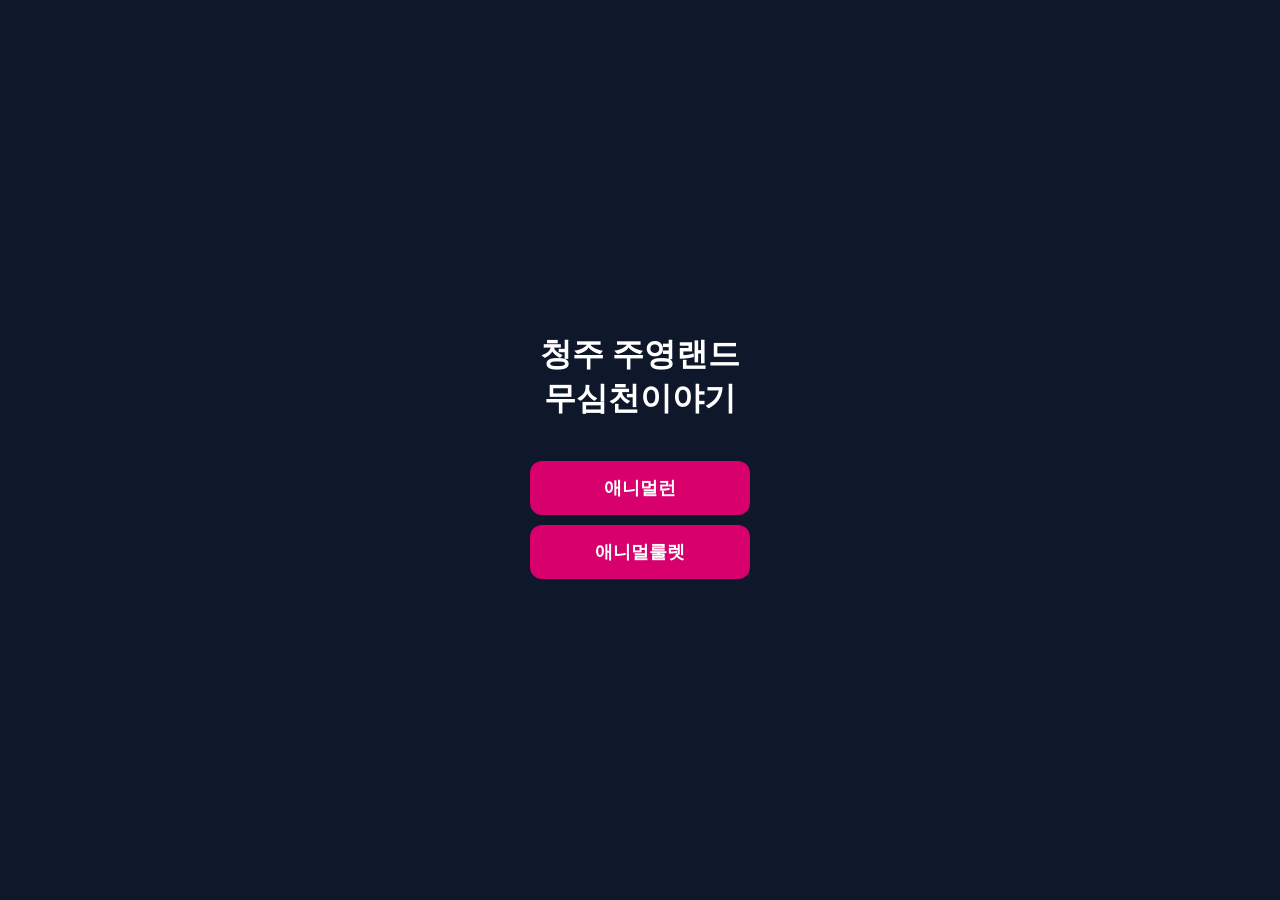
==== index.html @ 8d97ea95 "index.html 업데이트" ====
<!DOCTYPE html>
<html lang="ko">
<head>
  <meta charset="UTF-8">
  <title>메인페이지</title>
  <style>
    body {
      margin: 0;
      height: 100vh;
      display: flex;
      justify-content: center;
      align-items: center;
      background: #0f172a;
      font-family: 'Pretendard', sans-serif;
    }

    .container {
      text-align: center;
    }

    h1 {
      color: white;
      margin-bottom: 40px;
    }

    .btn {
      display: block;
      width: 220px;
      padding: 15px;
      margin: 10px auto;
      font-size: 18px;
      font-weight: bold;
      color: white;
      background: #D8006C;
      border: none;
      border-radius: 12px;
      cursor: pointer;
      transition: 0.2s;
    }

    .btn:hover {
      background: #a0004f;
      transform: scale(1.05);
    }
  </style>
</head>
<body>

  <div class="container">
    <h1>청주 주영랜드<br>무심천이야기</h1>

    <button class="btn" onclick="location.href='race.html'">
      애니멀런
    </button>

    <button class="btn" onclick="location.href='roulette.html'">
      애니멀룰렛
    </button>
  </div>

</body>
</html>
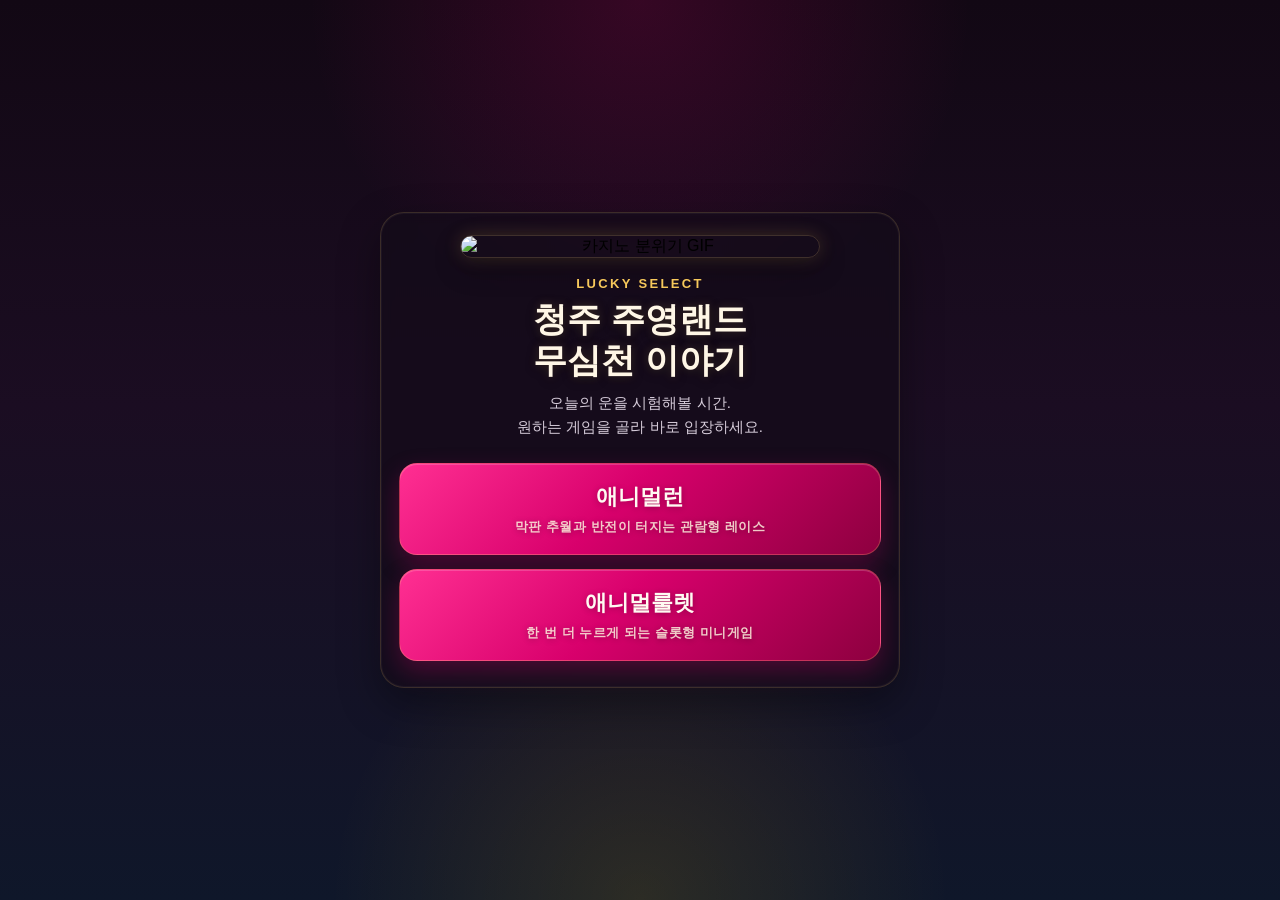
==== commit 70bb1918: "index.html 업데이트" ====
--- a/index.html
+++ b/index.html
@@ -2,61 +2,193 @@
 <html lang="ko">
 <head>
   <meta charset="UTF-8">
+  <meta name="viewport" content="width=device-width, initial-scale=1.0">
   <title>메인페이지</title>
   <style>
+    * {
+      box-sizing: border-box;
+    }
+
     body {
       margin: 0;
-      height: 100vh;
+      min-height: 100vh;
       display: flex;
       justify-content: center;
       align-items: center;
-      background: #0f172a;
+      padding: 24px 16px;
+      background:
+        radial-gradient(circle at top, rgba(216, 0, 108, 0.18), transparent 30%),
+        radial-gradient(circle at bottom, rgba(255, 196, 0, 0.12), transparent 28%),
+        linear-gradient(180deg, #120814 0%, #1b0d22 45%, #0f172a 100%);
       font-family: 'Pretendard', sans-serif;
     }
 
     .container {
+      width: 100%;
+      max-width: 520px;
       text-align: center;
+      background: rgba(20, 12, 26, 0.72);
+      border: 1px solid rgba(255, 215, 120, 0.16);
+      border-radius: 24px;
+      padding: 22px 18px 26px;
+      box-shadow:
+        0 16px 40px rgba(0, 0, 0, 0.35),
+        inset 0 0 0 1px rgba(255, 255, 255, 0.04);
+      backdrop-filter: blur(6px);
+    }
+
+    .hero-gif {
+      width: 100%;
+      max-width: 360px;
+      display: block;
+      margin: 0 auto 18px;
+      border-radius: 18px;
+      box-shadow:
+        0 10px 28px rgba(0, 0, 0, 0.32),
+        0 0 18px rgba(255, 214, 102, 0.18);
+      border: 1px solid rgba(255, 215, 120, 0.18);
+    }
+
+    .sub-copy {
+      color: #f7c95b;
+      font-size: 13px;
+      font-weight: 700;
+      letter-spacing: 0.18em;
+      margin-bottom: 8px;
+      text-transform: uppercase;
     }
 
     h1 {
-      color: white;
-      margin-bottom: 40px;
+      color: #fff7e6;
+      margin: 0 0 10px;
+      font-size: 34px;
+      line-height: 1.2;
+      text-shadow:
+        0 0 10px rgba(255, 213, 102, 0.18),
+        0 2px 12px rgba(0, 0, 0, 0.35);
+    }
+
+    .desc {
+      color: #d6ccda;
+      font-size: 15px;
+      line-height: 1.6;
+      margin: 0 0 24px;
+    }
+
+    .btn-group {
+      display: flex;
+      flex-direction: column;
+      gap: 14px;
     }
 
     .btn {
       display: block;
-      width: 220px;
-      padding: 15px;
-      margin: 10px auto;
-      font-size: 18px;
-      font-weight: bold;
-      color: white;
-      background: #D8006C;
-      border: none;
-      border-radius: 12px;
+      width: 100%;
+      min-height: 72px;
+      padding: 18px 20px;
+      font-size: 22px;
+      font-weight: 800;
+      color: #fffaf2;
+      background: linear-gradient(135deg, #ff2f92 0%, #d8006c 45%, #8d003f 100%);
+      border: 1px solid rgba(255, 214, 102, 0.24);
+      border-radius: 18px;
       cursor: pointer;
-      transition: 0.2s;
+      transition: transform 0.2s ease, box-shadow 0.2s ease, filter 0.2s ease;
+      box-shadow:
+        0 10px 24px rgba(216, 0, 108, 0.28),
+        inset 0 1px 0 rgba(255, 255, 255, 0.18);
+      text-shadow: 0 1px 6px rgba(0, 0, 0, 0.28);
     }
 
     .btn:hover {
-      background: #a0004f;
-      transform: scale(1.05);
+      transform: translateY(-2px) scale(1.01);
+      filter: brightness(1.05);
+      box-shadow:
+        0 14px 30px rgba(216, 0, 108, 0.34),
+        0 0 18px rgba(255, 214, 102, 0.12),
+        inset 0 1px 0 rgba(255, 255, 255, 0.18);
+    }
+
+    .btn span {
+      display: block;
+      font-size: 13px;
+      font-weight: 600;
+      color: rgba(255, 246, 224, 0.82);
+      margin-top: 6px;
+      letter-spacing: 0.04em;
+    }
+
+    @media (max-width: 640px) {
+      body {
+        padding: 16px 12px;
+        align-items: flex-start;
+      }
+
+      .container {
+        padding: 18px 14px 22px;
+        border-radius: 20px;
+      }
+
+      .hero-gif {
+        max-width: 100%;
+        margin-bottom: 16px;
+      }
+
+      .sub-copy {
+        font-size: 12px;
+        margin-bottom: 6px;
+      }
+
+      h1 {
+        font-size: 28px;
+        margin-bottom: 10px;
+      }
+
+      .desc {
+        font-size: 14px;
+        margin-bottom: 20px;
+      }
+
+      .btn {
+        min-height: 78px;
+        font-size: 24px;
+        border-radius: 16px;
+      }
+
+      .btn span {
+        font-size: 12px;
+      }
     }
   </style>
 </head>
 <body>
 
   <div class="container">
-    <h1>청주 주영랜드<br>무심천이야기</h1>
+    <img
+      class="hero-gif"
+      src="https://media2.giphy.com/media/v1.Y2lkPTZjMDliOTUyOGY1ZzFyNG13NG11MTdpbDM4MHZ5aDdmaGh5eWk0ZXRyZzhmdG8zaCZlcD12MV9pbnRlcm5hbF9naWZfYnlfaWQmY3Q9Zw/PhdC5X5qr6mzK/giphy.gif"
+      alt="카지노 분위기 GIF"
+    >
 
-    <button class="btn" onclick="location.href='race.html'">
-      애니멀런
-    </button>
+    <div class="sub-copy">LUCKY SELECT</div>
+    <h1>청주 주영랜드<br>무심천 이야기</h1>
+    <p class="desc">
+      오늘의 운을 시험해볼 시간.<br>
+      원하는 게임을 골라 바로 입장하세요.
+    </p>
 
-    <button class="btn" onclick="location.href='roulette.html'">
-      애니멀룰렛
-    </button>
+    <div class="btn-group">
+      <button class="btn" onclick="location.href='race.html'">
+        애니멀런
+        <span>막판 추월과 반전이 터지는 관람형 레이스</span>
+      </button>
+
+      <button class="btn" onclick="location.href='roulette.html'">
+        애니멀룰렛
+        <span>한 번 더 누르게 되는 슬롯형 미니게임</span>
+      </button>
+    </div>
   </div>
 
 </body>
-</html>
+</html>
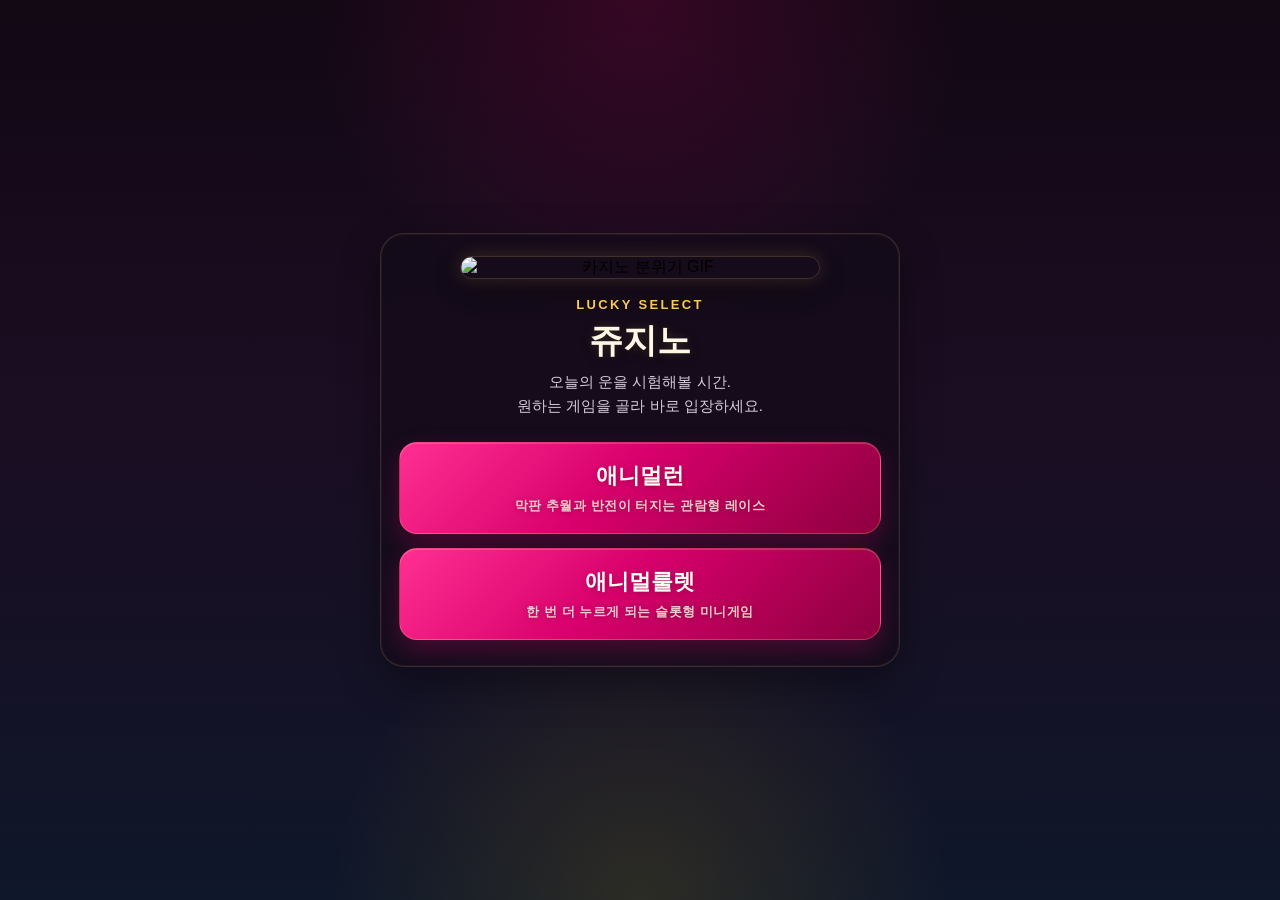
==== commit bc357b2e: "index.html 업데이트" ====
--- a/index.html
+++ b/index.html
@@ -171,7 +171,7 @@
     >
 
     <div class="sub-copy">LUCKY SELECT</div>
-    <h1>청주 주영랜드<br>무심천 이야기</h1>
+    <h1>쥬지노</h1>
     <p class="desc">
       오늘의 운을 시험해볼 시간.<br>
       원하는 게임을 골라 바로 입장하세요.
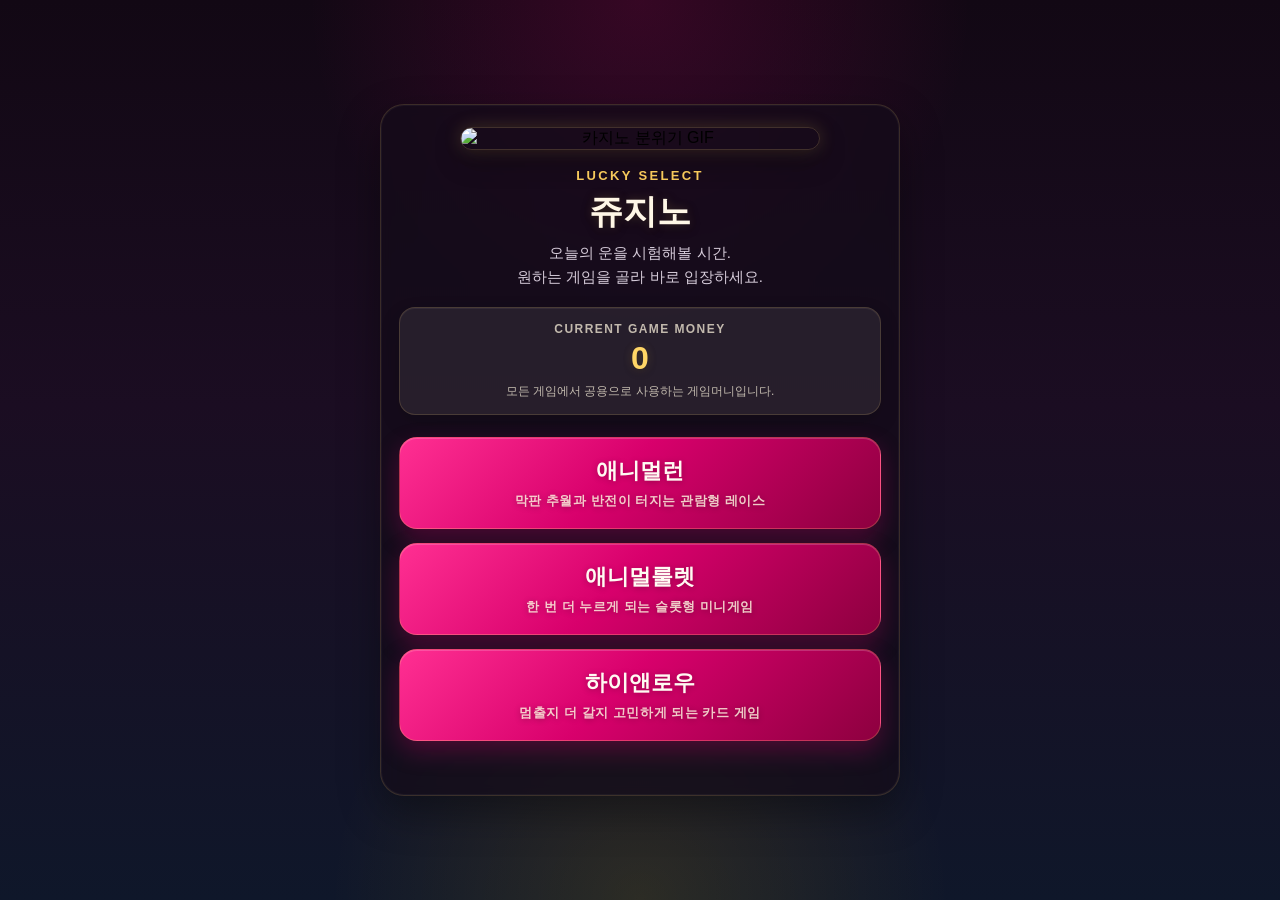
==== commit df9488b0: "index.html 업데이트" ====
--- a/index.html
+++ b/index.html
@@ -35,6 +35,7 @@
         0 16px 40px rgba(0, 0, 0, 0.35),
         inset 0 0 0 1px rgba(255, 255, 255, 0.04);
       backdrop-filter: blur(6px);
+      position: relative;
     }
 
     .hero-gif {
@@ -47,6 +48,9 @@
         0 10px 28px rgba(0, 0, 0, 0.32),
         0 0 18px rgba(255, 214, 102, 0.18);
       border: 1px solid rgba(255, 215, 120, 0.18);
+      user-select: none;
+      -webkit-user-drag: none;
+      cursor: pointer;
     }
 
     .sub-copy {
@@ -72,7 +76,45 @@
       color: #d6ccda;
       font-size: 15px;
       line-height: 1.6;
-      margin: 0 0 24px;
+      margin: 0 0 18px;
+    }
+
+    .coin-box {
+      width: 100%;
+      margin: 0 auto 22px;
+      padding: 14px 16px;
+      border-radius: 16px;
+      background: rgba(255, 248, 239, 0.08);
+      border: 1px solid rgba(255, 215, 120, 0.16);
+      box-shadow:
+        inset 0 1px 0 rgba(255,255,255,0.06),
+        0 8px 20px rgba(0,0,0,0.16);
+    }
+
+    .coin-label {
+      color: rgba(255, 246, 224, 0.72);
+      font-size: 12px;
+      font-weight: 700;
+      letter-spacing: 0.12em;
+      margin-bottom: 6px;
+      text-transform: uppercase;
+    }
+
+    .coin-value {
+      color: #ffd666;
+      font-size: 32px;
+      font-weight: 900;
+      line-height: 1;
+      text-shadow:
+        0 0 10px rgba(255, 214, 102, 0.18),
+        0 2px 10px rgba(0, 0, 0, 0.3);
+    }
+
+    .coin-help {
+      color: rgba(255, 246, 224, 0.72);
+      font-size: 12px;
+      margin-top: 8px;
+      line-height: 1.5;
     }
 
     .btn-group {
@@ -118,6 +160,89 @@
       letter-spacing: 0.04em;
     }
 
+    .admin-panel {
+      display: none;
+      margin-top: 18px;
+      padding: 14px;
+      border-radius: 16px;
+      background: rgba(255, 248, 239, 0.08);
+      border: 1px solid rgba(255, 215, 120, 0.16);
+      text-align: left;
+    }
+
+    .admin-panel.show {
+      display: block;
+    }
+
+    .admin-title {
+      color: #fff3d7;
+      font-size: 16px;
+      font-weight: 800;
+      margin-bottom: 12px;
+      text-align: center;
+    }
+
+    .admin-input {
+      width: 100%;
+      height: 48px;
+      margin-bottom: 10px;
+      padding: 0 14px;
+      border-radius: 12px;
+      border: 1px solid rgba(255, 214, 102, 0.22);
+      background: rgba(255,255,255,0.08);
+      color: #fff7e6;
+      font-size: 15px;
+      outline: none;
+    }
+
+    .admin-input::placeholder {
+      color: rgba(255, 247, 230, 0.55);
+    }
+
+    .admin-actions {
+      display: flex;
+      gap: 10px;
+      flex-wrap: wrap;
+    }
+
+    .admin-btn {
+      flex: 1;
+      min-width: 120px;
+      height: 48px;
+      border: none;
+      border-radius: 12px;
+      cursor: pointer;
+      font-weight: 800;
+      font-size: 15px;
+    }
+
+    .admin-btn.add {
+      background: linear-gradient(135deg, #ffb25b, #ff7b54);
+      color: #fff;
+    }
+
+    .admin-btn.close {
+      background: rgba(255,255,255,0.12);
+      color: #fff7e6;
+      border: 1px solid rgba(255,255,255,0.1);
+    }
+
+    .admin-hint {
+      margin-top: 10px;
+      font-size: 12px;
+      color: rgba(255, 246, 224, 0.68);
+      text-align: center;
+      line-height: 1.5;
+    }
+
+    .tap-status {
+      min-height: 18px;
+      margin-top: 10px;
+      font-size: 12px;
+      color: rgba(255, 214, 102, 0.75);
+      text-align: center;
+    }
+
     @media (max-width: 640px) {
       body {
         padding: 16px 12px;
@@ -146,7 +271,11 @@
 
       .desc {
         font-size: 14px;
-        margin-bottom: 20px;
+        margin-bottom: 16px;
+      }
+
+      .coin-value {
+        font-size: 28px;
       }
 
       .btn {
@@ -165,6 +294,7 @@
 
   <div class="container">
     <img
+      id="heroGif"
       class="hero-gif"
       src="https://media2.giphy.com/media/v1.Y2lkPTZjMDliOTUyOGY1ZzFyNG13NG11MTdpbDM4MHZ5aDdmaGh5eWk0ZXRyZzhmdG8zaCZlcD12MV9pbnRlcm5hbF9naWZfYnlfaWQmY3Q9Zw/PhdC5X5qr6mzK/giphy.gif"
       alt="카지노 분위기 GIF"
@@ -177,7 +307,13 @@
       원하는 게임을 골라 바로 입장하세요.
     </p>
 
-    <div class="btn-group">
+    <div class="coin-box">
+      <div class="coin-label">CURRENT GAME MONEY</div>
+      <div class="coin-value" id="coinDisplay">100</div>
+      <div class="coin-help">모든 게임에서 공용으로 사용하는 게임머니입니다.</div>
+    </div>
+
+    <div class="btn-group" id="btnGroup">
       <button class="btn" onclick="location.href='race.html'">
         애니멀런
         <span>막판 추월과 반전이 터지는 관람형 레이스</span>
@@ -187,8 +323,175 @@
         애니멀룰렛
         <span>한 번 더 누르게 되는 슬롯형 미니게임</span>
       </button>
+
+      <button class="btn" onclick="location.href='highlow.html'">
+        하이앤로우
+        <span>멈출지 더 갈지 고민하게 되는 카드 게임</span>
+      </button>
+    </div>
+
+    <div class="tap-status" id="tapStatus"></div>
+
+    <div class="admin-panel" id="adminPanel">
+      <div class="admin-title">관리자 모드</div>
+      <input
+        type="text"
+        id="btnNameInput"
+        class="admin-input"
+        placeholder="버튼 이름 예: highlow"
+      >
+      <input
+        type="text"
+        id="btnPageInput"
+        class="admin-input"
+        placeholder="이동 페이지 예: highlow.html"
+      >
+      <div class="admin-actions">
+        <button class="admin-btn add" id="addBtn">버튼 추가</button>
+        <button class="admin-btn close" id="closeAdminBtn">닫기</button>
+      </div>
+      <div class="admin-hint">
+        예시) 이름: highlow / 페이지: highlow.html
+      </div>
     </div>
   </div>
 
+  <script>
+    const STORAGE_KEY = "joojino_custom_buttons_v1";
+    const COIN_KEY = "coin";
+
+    const heroGif = document.getElementById("heroGif");
+    const tapStatus = document.getElementById("tapStatus");
+    const adminPanel = document.getElementById("adminPanel");
+    const btnGroup = document.getElementById("btnGroup");
+    const btnNameInput = document.getElementById("btnNameInput");
+    const btnPageInput = document.getElementById("btnPageInput");
+    const addBtn = document.getElementById("addBtn");
+    const closeAdminBtn = document.getElementById("closeAdminBtn");
+    const coinDisplay = document.getElementById("coinDisplay");
+
+    let tapCount = 0;
+    let tapTimer = null;
+
+    function initCoin() {
+      let coin = Number(localStorage.getItem(COIN_KEY));
+      if (Number.isNaN(coin)) {
+        coin = 100;
+        localStorage.setItem(COIN_KEY, coin);
+      }
+      coinDisplay.textContent = coin;
+      coinDisplay.classList.remove("coin-positive", "coin-negative", "coin-neutral");
+      coinDisplay.classList.add(
+        coin > 0 ? "coin-positive" : coin < 0 ? "coin-negative" : "coin-neutral"
+      );
+    }
+
+    function escapeHtml(text) {
+      const div = document.createElement("div");
+      div.textContent = text;
+      return div.innerHTML;
+    }
+
+    function loadCustomButtons() {
+      try {
+        const raw = localStorage.getItem(STORAGE_KEY);
+        return raw ? JSON.parse(raw) : [];
+      } catch {
+        return [];
+      }
+    }
+
+    function saveCustomButtons(buttons) {
+      localStorage.setItem(STORAGE_KEY, JSON.stringify(buttons));
+    }
+
+    function createGameButton(name, page) {
+      const button = document.createElement("button");
+      button.className = "btn";
+      button.onclick = () => {
+        location.href = page;
+      };
+
+      button.innerHTML = `
+        ${escapeHtml(name)}
+        <span>${escapeHtml(page)} 로 이동</span>
+      `;
+
+      btnGroup.appendChild(button);
+    }
+
+    function renderCustomButtons() {
+      const customButtons = loadCustomButtons();
+      customButtons.forEach(item => {
+        if (item && item.name && item.page) {
+          createGameButton(item.name, item.page);
+        }
+      });
+    }
+
+    function openAdminPanel() {
+      adminPanel.classList.add("show");
+      tapStatus.textContent = "관리자 모드가 열렸습니다.";
+    }
+
+    function closeAdminPanel() {
+      adminPanel.classList.remove("show");
+      tapStatus.textContent = "";
+      btnNameInput.value = "";
+      btnPageInput.value = "";
+    }
+
+    function handleGifTap() {
+      tapCount += 1;
+
+      if (tapCount < 5) {
+        tapStatus.textContent = `관리자 모드까지 ${5 - tapCount}번 더 터치`;
+      }
+
+      clearTimeout(tapTimer);
+      tapTimer = setTimeout(() => {
+        tapCount = 0;
+        if (!adminPanel.classList.contains("show")) {
+          tapStatus.textContent = "";
+        }
+      }, 1600);
+
+      if (tapCount >= 5) {
+        tapCount = 0;
+        clearTimeout(tapTimer);
+        openAdminPanel();
+      }
+    }
+
+    function addCustomButton() {
+      const name = btnNameInput.value.trim();
+      const page = btnPageInput.value.trim();
+
+      if (!name || !page) {
+        tapStatus.textContent = "버튼 이름과 이동 페이지를 모두 입력하세요.";
+        return;
+      }
+
+      const buttons = loadCustomButtons();
+      buttons.push({ name, page });
+      saveCustomButtons(buttons);
+
+      createGameButton(name, page);
+
+      btnNameInput.value = "";
+      btnPageInput.value = "";
+      tapStatus.textContent = `버튼 "${name}" 이(가) 추가되었습니다.`;
+    }
+
+    heroGif.addEventListener("click", handleGifTap);
+    heroGif.addEventListener("touchstart", handleGifTap, { passive: true });
+
+    addBtn.addEventListener("click", addCustomButton);
+    closeAdminBtn.addEventListener("click", closeAdminPanel);
+
+    initCoin();
+    renderCustomButtons();
+  </script>
+
 </body>
 </html>
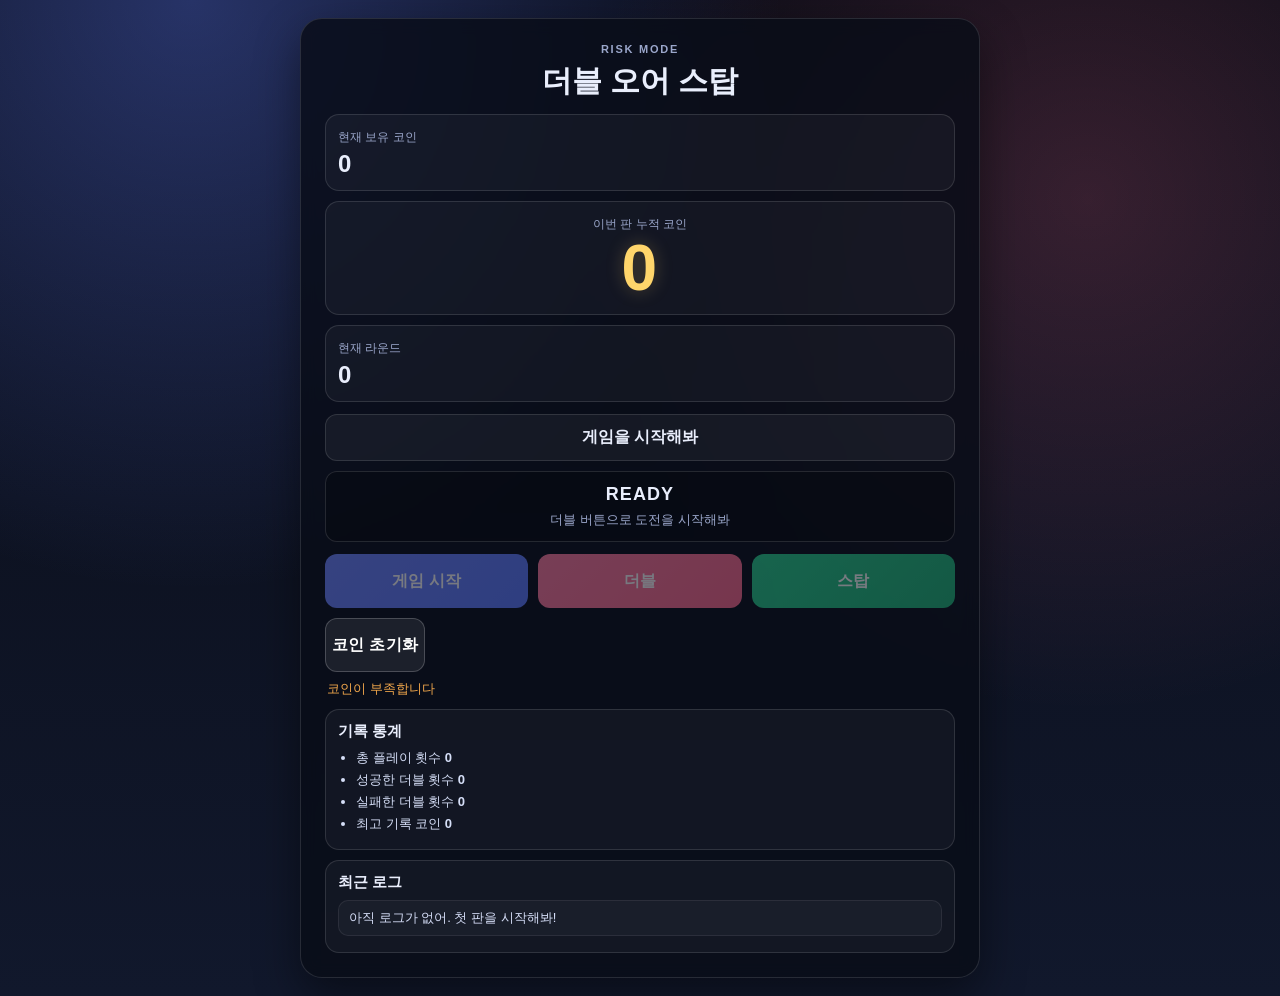
==== commit bb5b6012: "Build complete Double or Stop mini-game prototype" ====
--- a/index.html
+++ b/index.html
@@ -1,497 +1,73 @@
 <!DOCTYPE html>
 <html lang="ko">
 <head>
-  <meta charset="UTF-8">
-  <meta name="viewport" content="width=device-width, initial-scale=1.0">
-  <title>메인페이지</title>
-  <style>
-    * {
-      box-sizing: border-box;
-    }
-
-    body {
-      margin: 0;
-      min-height: 100vh;
-      display: flex;
-      justify-content: center;
-      align-items: center;
-      padding: 24px 16px;
-      background:
-        radial-gradient(circle at top, rgba(216, 0, 108, 0.18), transparent 30%),
-        radial-gradient(circle at bottom, rgba(255, 196, 0, 0.12), transparent 28%),
-        linear-gradient(180deg, #120814 0%, #1b0d22 45%, #0f172a 100%);
-      font-family: 'Pretendard', sans-serif;
-    }
-
-    .container {
-      width: 100%;
-      max-width: 520px;
-      text-align: center;
-      background: rgba(20, 12, 26, 0.72);
-      border: 1px solid rgba(255, 215, 120, 0.16);
-      border-radius: 24px;
-      padding: 22px 18px 26px;
-      box-shadow:
-        0 16px 40px rgba(0, 0, 0, 0.35),
-        inset 0 0 0 1px rgba(255, 255, 255, 0.04);
-      backdrop-filter: blur(6px);
-      position: relative;
-    }
-
-    .hero-gif {
-      width: 100%;
-      max-width: 360px;
-      display: block;
-      margin: 0 auto 18px;
-      border-radius: 18px;
-      box-shadow:
-        0 10px 28px rgba(0, 0, 0, 0.32),
-        0 0 18px rgba(255, 214, 102, 0.18);
-      border: 1px solid rgba(255, 215, 120, 0.18);
-      user-select: none;
-      -webkit-user-drag: none;
-      cursor: pointer;
-    }
-
-    .sub-copy {
-      color: #f7c95b;
-      font-size: 13px;
-      font-weight: 700;
-      letter-spacing: 0.18em;
-      margin-bottom: 8px;
-      text-transform: uppercase;
-    }
-
-    h1 {
-      color: #fff7e6;
-      margin: 0 0 10px;
-      font-size: 34px;
-      line-height: 1.2;
-      text-shadow:
-        0 0 10px rgba(255, 213, 102, 0.18),
-        0 2px 12px rgba(0, 0, 0, 0.35);
-    }
-
-    .desc {
-      color: #d6ccda;
-      font-size: 15px;
-      line-height: 1.6;
-      margin: 0 0 18px;
-    }
-
-    .coin-box {
-      width: 100%;
-      margin: 0 auto 22px;
-      padding: 14px 16px;
-      border-radius: 16px;
-      background: rgba(255, 248, 239, 0.08);
-      border: 1px solid rgba(255, 215, 120, 0.16);
-      box-shadow:
-        inset 0 1px 0 rgba(255,255,255,0.06),
-        0 8px 20px rgba(0,0,0,0.16);
-    }
-
-    .coin-label {
-      color: rgba(255, 246, 224, 0.72);
-      font-size: 12px;
-      font-weight: 700;
-      letter-spacing: 0.12em;
-      margin-bottom: 6px;
-      text-transform: uppercase;
-    }
-
-    .coin-value {
-      color: #ffd666;
-      font-size: 32px;
-      font-weight: 900;
-      line-height: 1;
-      text-shadow:
-        0 0 10px rgba(255, 214, 102, 0.18),
-        0 2px 10px rgba(0, 0, 0, 0.3);
-    }
-
-    .coin-help {
-      color: rgba(255, 246, 224, 0.72);
-      font-size: 12px;
-      margin-top: 8px;
-      line-height: 1.5;
-    }
-
-    .btn-group {
-      display: flex;
-      flex-direction: column;
-      gap: 14px;
-    }
-
-    .btn {
-      display: block;
-      width: 100%;
-      min-height: 72px;
-      padding: 18px 20px;
-      font-size: 22px;
-      font-weight: 800;
-      color: #fffaf2;
-      background: linear-gradient(135deg, #ff2f92 0%, #d8006c 45%, #8d003f 100%);
-      border: 1px solid rgba(255, 214, 102, 0.24);
-      border-radius: 18px;
-      cursor: pointer;
-      transition: transform 0.2s ease, box-shadow 0.2s ease, filter 0.2s ease;
-      box-shadow:
-        0 10px 24px rgba(216, 0, 108, 0.28),
-        inset 0 1px 0 rgba(255, 255, 255, 0.18);
-      text-shadow: 0 1px 6px rgba(0, 0, 0, 0.28);
-    }
-
-    .btn:hover {
-      transform: translateY(-2px) scale(1.01);
-      filter: brightness(1.05);
-      box-shadow:
-        0 14px 30px rgba(216, 0, 108, 0.34),
-        0 0 18px rgba(255, 214, 102, 0.12),
-        inset 0 1px 0 rgba(255, 255, 255, 0.18);
-    }
-
-    .btn span {
-      display: block;
-      font-size: 13px;
-      font-weight: 600;
-      color: rgba(255, 246, 224, 0.82);
-      margin-top: 6px;
-      letter-spacing: 0.04em;
-    }
-
-    .admin-panel {
-      display: none;
-      margin-top: 18px;
-      padding: 14px;
-      border-radius: 16px;
-      background: rgba(255, 248, 239, 0.08);
-      border: 1px solid rgba(255, 215, 120, 0.16);
-      text-align: left;
-    }
-
-    .admin-panel.show {
-      display: block;
-    }
-
-    .admin-title {
-      color: #fff3d7;
-      font-size: 16px;
-      font-weight: 800;
-      margin-bottom: 12px;
-      text-align: center;
-    }
-
-    .admin-input {
-      width: 100%;
-      height: 48px;
-      margin-bottom: 10px;
-      padding: 0 14px;
-      border-radius: 12px;
-      border: 1px solid rgba(255, 214, 102, 0.22);
-      background: rgba(255,255,255,0.08);
-      color: #fff7e6;
-      font-size: 15px;
-      outline: none;
-    }
-
-    .admin-input::placeholder {
-      color: rgba(255, 247, 230, 0.55);
-    }
-
-    .admin-actions {
-      display: flex;
-      gap: 10px;
-      flex-wrap: wrap;
-    }
-
-    .admin-btn {
-      flex: 1;
-      min-width: 120px;
-      height: 48px;
-      border: none;
-      border-radius: 12px;
-      cursor: pointer;
-      font-weight: 800;
-      font-size: 15px;
-    }
-
-    .admin-btn.add {
-      background: linear-gradient(135deg, #ffb25b, #ff7b54);
-      color: #fff;
-    }
-
-    .admin-btn.close {
-      background: rgba(255,255,255,0.12);
-      color: #fff7e6;
-      border: 1px solid rgba(255,255,255,0.1);
-    }
-
-    .admin-hint {
-      margin-top: 10px;
-      font-size: 12px;
-      color: rgba(255, 246, 224, 0.68);
-      text-align: center;
-      line-height: 1.5;
-    }
-
-    .tap-status {
-      min-height: 18px;
-      margin-top: 10px;
-      font-size: 12px;
-      color: rgba(255, 214, 102, 0.75);
-      text-align: center;
-    }
-
-    @media (max-width: 640px) {
-      body {
-        padding: 16px 12px;
-        align-items: flex-start;
-      }
-
-      .container {
-        padding: 18px 14px 22px;
-        border-radius: 20px;
-      }
-
-      .hero-gif {
-        max-width: 100%;
-        margin-bottom: 16px;
-      }
-
-      .sub-copy {
-        font-size: 12px;
-        margin-bottom: 6px;
-      }
-
-      h1 {
-        font-size: 28px;
-        margin-bottom: 10px;
-      }
-
-      .desc {
-        font-size: 14px;
-        margin-bottom: 16px;
-      }
-
-      .coin-value {
-        font-size: 28px;
-      }
-
-      .btn {
-        min-height: 78px;
-        font-size: 24px;
-        border-radius: 16px;
-      }
-
-      .btn span {
-        font-size: 12px;
-      }
-    }
-  </style>
+  <meta charset="UTF-8" />
+  <meta name="viewport" content="width=device-width, initial-scale=1.0" />
+  <title>더블 오어 스탑</title>
+  <link rel="stylesheet" href="style.css" />
 </head>
 <body>
+  <main class="app">
+    <section class="game-card" id="gameCard">
+      <header class="title-wrap">
+        <p class="eyebrow">RISK MODE</p>
+        <h1>더블 오어 스탑</h1>
+      </header>
 
-  <div class="container">
-    <img
-      id="heroGif"
-      class="hero-gif"
-      src="https://media2.giphy.com/media/v1.Y2lkPTZjMDliOTUyOGY1ZzFyNG13NG11MTdpbDM4MHZ5aDdmaGh5eWk0ZXRyZzhmdG8zaCZlcD12MV9pbnRlcm5hbF9naWZfYnlfaWQmY3Q9Zw/PhdC5X5qr6mzK/giphy.gif"
-      alt="카지노 분위기 GIF"
-    >
+      <section class="panel total-panel">
+        <span class="label">현재 보유 코인</span>
+        <strong class="value" id="totalCoin">0</strong>
+      </section>
 
-    <div class="sub-copy">LUCKY SELECT</div>
-    <h1>쥬지노</h1>
-    <p class="desc">
-      오늘의 운을 시험해볼 시간.<br>
-      원하는 게임을 골라 바로 입장하세요.
-    </p>
+      <section class="panel pot-panel" id="potPanel">
+        <span class="label">이번 판 누적 코인</span>
+        <strong class="pot-value" id="roundCoin">0</strong>
+      </section>
 
-    <div class="coin-box">
-      <div class="coin-label">CURRENT GAME MONEY</div>
-      <div class="coin-value" id="coinDisplay">100</div>
-      <div class="coin-help">모든 게임에서 공용으로 사용하는 게임머니입니다.</div>
-    </div>
+      <section class="panel meta-panel">
+        <span class="label">현재 라운드</span>
+        <strong class="value" id="roundCount">0</strong>
+      </section>
 
-    <div class="btn-group" id="btnGroup">
-      <button class="btn" onclick="location.href='race.html'">
-        애니멀런
-        <span>막판 추월과 반전이 터지는 관람형 레이스</span>
-      </button>
+      <section class="status-box" id="statusBox" aria-live="polite">
+        게임을 시작해봐
+      </section>
 
-      <button class="btn" onclick="location.href='roulette.html'">
-        애니멀룰렛
-        <span>한 번 더 누르게 되는 슬롯형 미니게임</span>
-      </button>
+      <section class="result-stage" id="resultStage" aria-live="polite">
+        <div class="result-card" id="resultCard">
+          <p class="result-title" id="resultTitle">READY</p>
+          <p class="result-sub" id="resultSub">더블 버튼으로 도전을 시작해봐</p>
+        </div>
+      </section>
 
-      <button class="btn" onclick="location.href='highlow.html'">
-        하이앤로우
-        <span>멈출지 더 갈지 고민하게 되는 카드 게임</span>
-      </button>
-    </div>
+      <section class="actions">
+        <button id="startBtn" class="btn btn-start">게임 시작</button>
+        <button id="doubleBtn" class="btn btn-double" disabled>더블</button>
+        <button id="stopBtn" class="btn btn-stop" disabled>스탑</button>
+      </section>
 
-    <div class="tap-status" id="tapStatus"></div>
+      <section class="sub-actions">
+        <button id="resetBtn" class="btn btn-reset">코인 초기화</button>
+        <p class="hint" id="coinWarning"></p>
+      </section>
 
-    <div class="admin-panel" id="adminPanel">
-      <div class="admin-title">관리자 모드</div>
-      <input
-        type="text"
-        id="btnNameInput"
-        class="admin-input"
-        placeholder="버튼 이름 예: highlow"
-      >
-      <input
-        type="text"
-        id="btnPageInput"
-        class="admin-input"
-        placeholder="이동 페이지 예: highlow.html"
-      >
-      <div class="admin-actions">
-        <button class="admin-btn add" id="addBtn">버튼 추가</button>
-        <button class="admin-btn close" id="closeAdminBtn">닫기</button>
-      </div>
-      <div class="admin-hint">
-        예시) 이름: highlow / 페이지: highlow.html
-      </div>
-    </div>
-  </div>
+      <section class="stats panel">
+        <h2>기록 통계</h2>
+        <ul>
+          <li>총 플레이 횟수 <strong id="statPlays">0</strong></li>
+          <li>성공한 더블 횟수 <strong id="statSuccess">0</strong></li>
+          <li>실패한 더블 횟수 <strong id="statFail">0</strong></li>
+          <li>최고 기록 코인 <strong id="statBest">0</strong></li>
+        </ul>
+      </section>
 
-  <script>
-    const STORAGE_KEY = "joojino_custom_buttons_v1";
-    const COIN_KEY = "coin";
+      <section class="logs panel">
+        <h2>최근 로그</h2>
+        <ul id="logList"></ul>
+      </section>
+    </section>
+  </main>
 
-    const heroGif = document.getElementById("heroGif");
-    const tapStatus = document.getElementById("tapStatus");
-    const adminPanel = document.getElementById("adminPanel");
-    const btnGroup = document.getElementById("btnGroup");
-    const btnNameInput = document.getElementById("btnNameInput");
-    const btnPageInput = document.getElementById("btnPageInput");
-    const addBtn = document.getElementById("addBtn");
-    const closeAdminBtn = document.getElementById("closeAdminBtn");
-    const coinDisplay = document.getElementById("coinDisplay");
-
-    let tapCount = 0;
-    let tapTimer = null;
-
-    function initCoin() {
-      let coin = Number(localStorage.getItem(COIN_KEY));
-      if (Number.isNaN(coin)) {
-        coin = 100;
-        localStorage.setItem(COIN_KEY, coin);
-      }
-      coinDisplay.textContent = coin;
-      coinDisplay.classList.remove("coin-positive", "coin-negative", "coin-neutral");
-      coinDisplay.classList.add(
-        coin > 0 ? "coin-positive" : coin < 0 ? "coin-negative" : "coin-neutral"
-      );
-    }
-
-    function escapeHtml(text) {
-      const div = document.createElement("div");
-      div.textContent = text;
-      return div.innerHTML;
-    }
-
-    function loadCustomButtons() {
-      try {
-        const raw = localStorage.getItem(STORAGE_KEY);
-        return raw ? JSON.parse(raw) : [];
-      } catch {
-        return [];
-      }
-    }
-
-    function saveCustomButtons(buttons) {
-      localStorage.setItem(STORAGE_KEY, JSON.stringify(buttons));
-    }
-
-    function createGameButton(name, page) {
-      const button = document.createElement("button");
-      button.className = "btn";
-      button.onclick = () => {
-        location.href = page;
-      };
-
-      button.innerHTML = `
-        ${escapeHtml(name)}
-        <span>${escapeHtml(page)} 로 이동</span>
-      `;
-
-      btnGroup.appendChild(button);
-    }
-
-    function renderCustomButtons() {
-      const customButtons = loadCustomButtons();
-      customButtons.forEach(item => {
-        if (item && item.name && item.page) {
-          createGameButton(item.name, item.page);
-        }
-      });
-    }
-
-    function openAdminPanel() {
-      adminPanel.classList.add("show");
-      tapStatus.textContent = "관리자 모드가 열렸습니다.";
-    }
-
-    function closeAdminPanel() {
-      adminPanel.classList.remove("show");
-      tapStatus.textContent = "";
-      btnNameInput.value = "";
-      btnPageInput.value = "";
-    }
-
-    function handleGifTap() {
-      tapCount += 1;
-
-      if (tapCount < 5) {
-        tapStatus.textContent = `관리자 모드까지 ${5 - tapCount}번 더 터치`;
-      }
-
-      clearTimeout(tapTimer);
-      tapTimer = setTimeout(() => {
-        tapCount = 0;
-        if (!adminPanel.classList.contains("show")) {
-          tapStatus.textContent = "";
-        }
-      }, 1600);
-
-      if (tapCount >= 5) {
-        tapCount = 0;
-        clearTimeout(tapTimer);
-        openAdminPanel();
-      }
-    }
-
-    function addCustomButton() {
-      const name = btnNameInput.value.trim();
-      const page = btnPageInput.value.trim();
-
-      if (!name || !page) {
-        tapStatus.textContent = "버튼 이름과 이동 페이지를 모두 입력하세요.";
-        return;
-      }
-
-      const buttons = loadCustomButtons();
-      buttons.push({ name, page });
-      saveCustomButtons(buttons);
-
-      createGameButton(name, page);
-
-      btnNameInput.value = "";
-      btnPageInput.value = "";
-      tapStatus.textContent = `버튼 "${name}" 이(가) 추가되었습니다.`;
-    }
-
-    heroGif.addEventListener("click", handleGifTap);
-    heroGif.addEventListener("touchstart", handleGifTap, { passive: true });
-
-    addBtn.addEventListener("click", addCustomButton);
-    closeAdminBtn.addEventListener("click", closeAdminPanel);
-
-    initCoin();
-    renderCustomButtons();
-  </script>
-
+  <script src="script.js"></script>
 </body>
-</html>+</html>
--- a/style.css
+++ b/style.css
@@ -0,0 +1,267 @@
+:root {
+  --bg-0: #090c16;
+  --bg-1: #11182c;
+  --panel: rgba(255, 255, 255, 0.04);
+  --line: rgba(255, 255, 255, 0.12);
+  --text: #e9eefc;
+  --muted: #9ba7cb;
+  --start: #5f7cff;
+  --double: #ff6b8f;
+  --stop: #21b57a;
+  --warn: #f3a84c;
+  --danger: #ff4f67;
+}
+
+* {
+  box-sizing: border-box;
+}
+
+body {
+  margin: 0;
+  min-height: 100vh;
+  background:
+    radial-gradient(circle at 15% 0%, rgba(95, 124, 255, 0.35), transparent 40%),
+    radial-gradient(circle at 85% 20%, rgba(255, 107, 143, 0.18), transparent 38%),
+    linear-gradient(180deg, var(--bg-0), var(--bg-1));
+  color: var(--text);
+  font-family: "Pretendard", "Apple SD Gothic Neo", "Noto Sans KR", sans-serif;
+}
+
+.app {
+  min-height: 100vh;
+  display: grid;
+  place-items: center;
+  padding: 18px;
+}
+
+.game-card {
+  width: min(680px, 100%);
+  background: rgba(9, 13, 24, 0.82);
+  border: 1px solid var(--line);
+  border-radius: 22px;
+  padding: 20px 14px;
+  box-shadow: 0 18px 45px rgba(0, 0, 0, 0.45);
+  backdrop-filter: blur(8px);
+}
+
+.title-wrap {
+  text-align: center;
+  margin-bottom: 12px;
+}
+
+.eyebrow {
+  margin: 0;
+  color: var(--muted);
+  letter-spacing: 0.16em;
+  font-size: 11px;
+  font-weight: 700;
+}
+
+h1 {
+  margin: 6px 0 0;
+  font-size: 30px;
+}
+
+.panel {
+  background: var(--panel);
+  border: 1px solid var(--line);
+  border-radius: 14px;
+  padding: 12px;
+  margin-top: 10px;
+}
+
+.label {
+  color: var(--muted);
+  font-size: 12px;
+}
+
+.value {
+  display: block;
+  font-size: 24px;
+  font-weight: 800;
+  margin-top: 4px;
+}
+
+.pot-panel {
+  text-align: center;
+}
+
+.pot-value {
+  display: block;
+  margin-top: 2px;
+  font-size: clamp(40px, 11vw, 64px);
+  font-weight: 900;
+  line-height: 1.05;
+  letter-spacing: 0.02em;
+  color: #ffd56b;
+  text-shadow: 0 0 18px rgba(255, 213, 107, 0.26);
+}
+
+.pop {
+  animation: pop 0.28s ease;
+}
+
+@keyframes pop {
+  0% { transform: scale(1); }
+  50% { transform: scale(1.08); }
+  100% { transform: scale(1); }
+}
+
+.status-box {
+  margin-top: 12px;
+  background: rgba(255, 255, 255, 0.05);
+  border: 1px solid rgba(255, 255, 255, 0.12);
+  border-radius: 12px;
+  padding: 12px;
+  text-align: center;
+  min-height: 46px;
+  font-weight: 600;
+}
+
+.result-stage {
+  margin-top: 10px;
+}
+
+.result-card {
+  border-radius: 12px;
+  border: 1px solid var(--line);
+  padding: 12px;
+  text-align: center;
+  background: rgba(0, 0, 0, 0.2);
+  transition: transform 0.2s ease, border-color 0.2s ease;
+}
+
+.result-title {
+  margin: 0;
+  font-size: 18px;
+  font-weight: 900;
+  letter-spacing: 0.06em;
+}
+
+.result-sub {
+  margin: 6px 0 0;
+  color: var(--muted);
+  font-size: 13px;
+}
+
+.result-card.revealing {
+  animation: pulse 0.55s linear infinite;
+  border-color: rgba(255, 255, 255, 0.35);
+}
+
+.result-card.success {
+  border-color: rgba(33, 181, 122, 0.8);
+  background: rgba(33, 181, 122, 0.17);
+  animation: successFlash 0.55s ease;
+}
+
+.result-card.fail {
+  border-color: rgba(255, 79, 103, 0.85);
+  background: rgba(255, 79, 103, 0.15);
+  animation: failShake 0.45s ease;
+}
+
+@keyframes pulse {
+  0%, 100% { opacity: 1; transform: scale(1); }
+  50% { opacity: 0.58; transform: scale(1.02); }
+}
+
+@keyframes successFlash {
+  0% { transform: scale(1); }
+  35% { transform: scale(1.06); }
+  100% { transform: scale(1); }
+}
+
+@keyframes failShake {
+  0%, 100% { transform: translateX(0); }
+  25% { transform: translateX(-6px); }
+  50% { transform: translateX(6px); }
+  75% { transform: translateX(-4px); }
+}
+
+.actions {
+  margin-top: 12px;
+  display: grid;
+  grid-template-columns: 1fr;
+  gap: 10px;
+}
+
+.btn {
+  border: 0;
+  border-radius: 12px;
+  min-height: 50px;
+  color: #fff;
+  font-size: 16px;
+  font-weight: 800;
+  letter-spacing: 0.02em;
+  cursor: pointer;
+}
+
+.btn:disabled {
+  opacity: 0.45;
+  cursor: not-allowed;
+}
+
+.btn-start { background: linear-gradient(135deg, #7086ff, var(--start)); }
+.btn-double { background: linear-gradient(135deg, #ff7da2, var(--double)); }
+.btn-stop { background: linear-gradient(135deg, #2bcf8f, var(--stop)); }
+.btn-reset {
+  background: rgba(255, 255, 255, 0.08);
+  border: 1px solid rgba(255, 255, 255, 0.2);
+}
+
+.sub-actions {
+  margin-top: 10px;
+}
+
+.hint {
+  min-height: 19px;
+  margin: 8px 2px 0;
+  color: var(--warn);
+  font-size: 13px;
+}
+
+.stats h2,
+.logs h2 {
+  margin: 0 0 8px;
+  font-size: 15px;
+}
+
+.stats ul,
+.logs ul {
+  margin: 0;
+  padding-left: 18px;
+}
+
+.stats li,
+.logs li {
+  margin: 4px 0;
+  color: #d6dff8;
+  font-size: 13px;
+}
+
+.logs ul {
+  list-style: none;
+  padding-left: 0;
+}
+
+.logs li {
+  background: rgba(255, 255, 255, 0.03);
+  border: 1px solid rgba(255, 255, 255, 0.08);
+  border-radius: 10px;
+  padding: 8px 10px;
+}
+
+@media (min-width: 768px) {
+  .game-card {
+    padding: 24px;
+  }
+
+  .actions {
+    grid-template-columns: repeat(3, 1fr);
+  }
+
+  .btn {
+    min-height: 54px;
+  }
+}
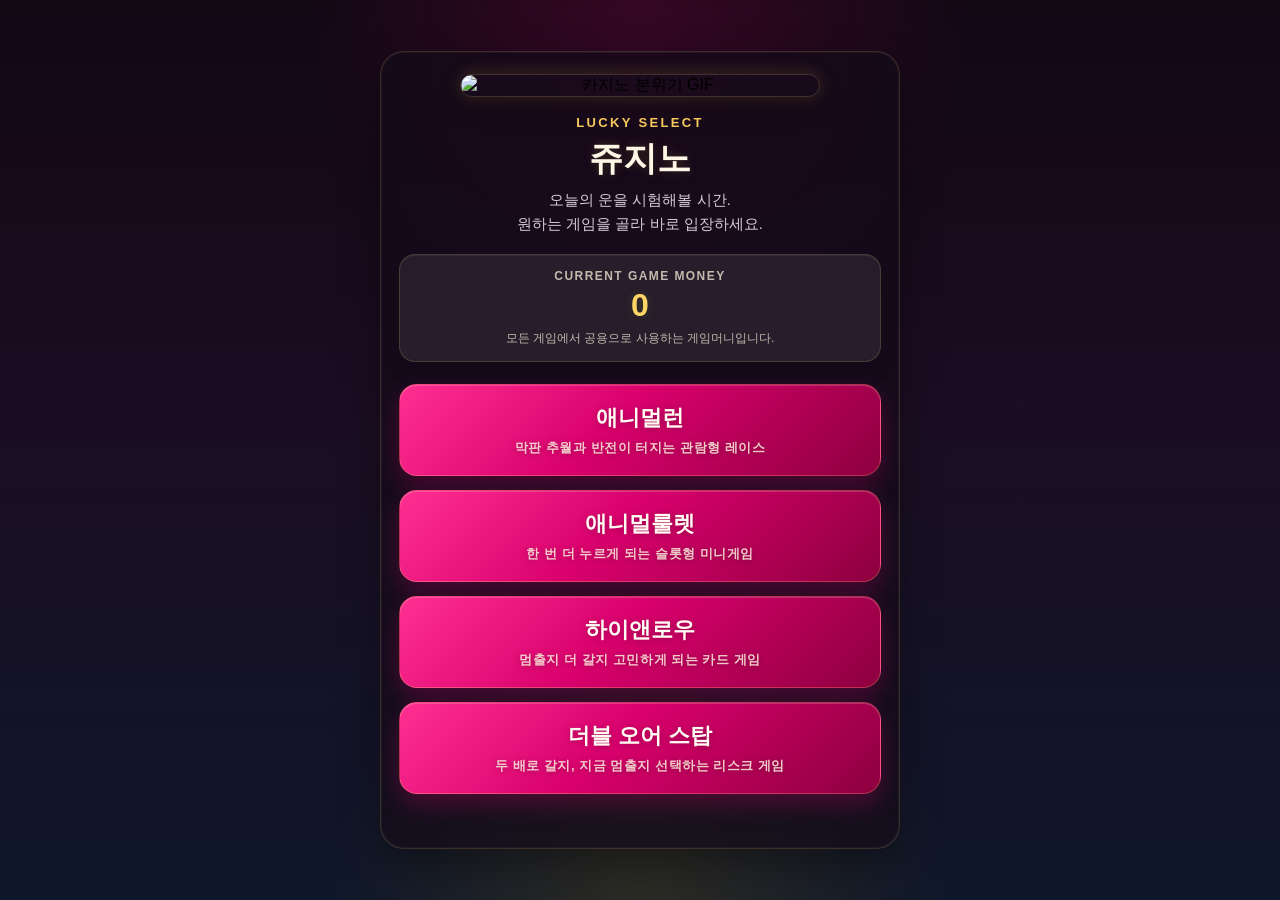
==== commit 32932861: "Restore main index and move double-or-stop into dbstop.html" ====
--- a/index.html
+++ b/index.html
@@ -1,73 +1,502 @@
 <!DOCTYPE html>
 <html lang="ko">
 <head>
-  <meta charset="UTF-8" />
-  <meta name="viewport" content="width=device-width, initial-scale=1.0" />
-  <title>더블 오어 스탑</title>
-  <link rel="stylesheet" href="style.css" />
+  <meta charset="UTF-8">
+  <meta name="viewport" content="width=device-width, initial-scale=1.0">
+  <title>메인페이지</title>
+  <style>
+    * {
+      box-sizing: border-box;
+    }
+
+    body {
+      margin: 0;
+      min-height: 100vh;
+      display: flex;
+      justify-content: center;
+      align-items: center;
+      padding: 24px 16px;
+      background:
+        radial-gradient(circle at top, rgba(216, 0, 108, 0.18), transparent 30%),
+        radial-gradient(circle at bottom, rgba(255, 196, 0, 0.12), transparent 28%),
+        linear-gradient(180deg, #120814 0%, #1b0d22 45%, #0f172a 100%);
+      font-family: 'Pretendard', sans-serif;
+    }
+
+    .container {
+      width: 100%;
+      max-width: 520px;
+      text-align: center;
+      background: rgba(20, 12, 26, 0.72);
+      border: 1px solid rgba(255, 215, 120, 0.16);
+      border-radius: 24px;
+      padding: 22px 18px 26px;
+      box-shadow:
+        0 16px 40px rgba(0, 0, 0, 0.35),
+        inset 0 0 0 1px rgba(255, 255, 255, 0.04);
+      backdrop-filter: blur(6px);
+      position: relative;
+    }
+
+    .hero-gif {
+      width: 100%;
+      max-width: 360px;
+      display: block;
+      margin: 0 auto 18px;
+      border-radius: 18px;
+      box-shadow:
+        0 10px 28px rgba(0, 0, 0, 0.32),
+        0 0 18px rgba(255, 214, 102, 0.18);
+      border: 1px solid rgba(255, 215, 120, 0.18);
+      user-select: none;
+      -webkit-user-drag: none;
+      cursor: pointer;
+    }
+
+    .sub-copy {
+      color: #f7c95b;
+      font-size: 13px;
+      font-weight: 700;
+      letter-spacing: 0.18em;
+      margin-bottom: 8px;
+      text-transform: uppercase;
+    }
+
+    h1 {
+      color: #fff7e6;
+      margin: 0 0 10px;
+      font-size: 34px;
+      line-height: 1.2;
+      text-shadow:
+        0 0 10px rgba(255, 213, 102, 0.18),
+        0 2px 12px rgba(0, 0, 0, 0.35);
+    }
+
+    .desc {
+      color: #d6ccda;
+      font-size: 15px;
+      line-height: 1.6;
+      margin: 0 0 18px;
+    }
+
+    .coin-box {
+      width: 100%;
+      margin: 0 auto 22px;
+      padding: 14px 16px;
+      border-radius: 16px;
+      background: rgba(255, 248, 239, 0.08);
+      border: 1px solid rgba(255, 215, 120, 0.16);
+      box-shadow:
+        inset 0 1px 0 rgba(255,255,255,0.06),
+        0 8px 20px rgba(0,0,0,0.16);
+    }
+
+    .coin-label {
+      color: rgba(255, 246, 224, 0.72);
+      font-size: 12px;
+      font-weight: 700;
+      letter-spacing: 0.12em;
+      margin-bottom: 6px;
+      text-transform: uppercase;
+    }
+
+    .coin-value {
+      color: #ffd666;
+      font-size: 32px;
+      font-weight: 900;
+      line-height: 1;
+      text-shadow:
+        0 0 10px rgba(255, 214, 102, 0.18),
+        0 2px 10px rgba(0, 0, 0, 0.3);
+    }
+
+    .coin-help {
+      color: rgba(255, 246, 224, 0.72);
+      font-size: 12px;
+      margin-top: 8px;
+      line-height: 1.5;
+    }
+
+    .btn-group {
+      display: flex;
+      flex-direction: column;
+      gap: 14px;
+    }
+
+    .btn {
+      display: block;
+      width: 100%;
+      min-height: 72px;
+      padding: 18px 20px;
+      font-size: 22px;
+      font-weight: 800;
+      color: #fffaf2;
+      background: linear-gradient(135deg, #ff2f92 0%, #d8006c 45%, #8d003f 100%);
+      border: 1px solid rgba(255, 214, 102, 0.24);
+      border-radius: 18px;
+      cursor: pointer;
+      transition: transform 0.2s ease, box-shadow 0.2s ease, filter 0.2s ease;
+      box-shadow:
+        0 10px 24px rgba(216, 0, 108, 0.28),
+        inset 0 1px 0 rgba(255, 255, 255, 0.18);
+      text-shadow: 0 1px 6px rgba(0, 0, 0, 0.28);
+    }
+
+    .btn:hover {
+      transform: translateY(-2px) scale(1.01);
+      filter: brightness(1.05);
+      box-shadow:
+        0 14px 30px rgba(216, 0, 108, 0.34),
+        0 0 18px rgba(255, 214, 102, 0.12),
+        inset 0 1px 0 rgba(255, 255, 255, 0.18);
+    }
+
+    .btn span {
+      display: block;
+      font-size: 13px;
+      font-weight: 600;
+      color: rgba(255, 246, 224, 0.82);
+      margin-top: 6px;
+      letter-spacing: 0.04em;
+    }
+
+    .admin-panel {
+      display: none;
+      margin-top: 18px;
+      padding: 14px;
+      border-radius: 16px;
+      background: rgba(255, 248, 239, 0.08);
+      border: 1px solid rgba(255, 215, 120, 0.16);
+      text-align: left;
+    }
+
+    .admin-panel.show {
+      display: block;
+    }
+
+    .admin-title {
+      color: #fff3d7;
+      font-size: 16px;
+      font-weight: 800;
+      margin-bottom: 12px;
+      text-align: center;
+    }
+
+    .admin-input {
+      width: 100%;
+      height: 48px;
+      margin-bottom: 10px;
+      padding: 0 14px;
+      border-radius: 12px;
+      border: 1px solid rgba(255, 214, 102, 0.22);
+      background: rgba(255,255,255,0.08);
+      color: #fff7e6;
+      font-size: 15px;
+      outline: none;
+    }
+
+    .admin-input::placeholder {
+      color: rgba(255, 247, 230, 0.55);
+    }
+
+    .admin-actions {
+      display: flex;
+      gap: 10px;
+      flex-wrap: wrap;
+    }
+
+    .admin-btn {
+      flex: 1;
+      min-width: 120px;
+      height: 48px;
+      border: none;
+      border-radius: 12px;
+      cursor: pointer;
+      font-weight: 800;
+      font-size: 15px;
+    }
+
+    .admin-btn.add {
+      background: linear-gradient(135deg, #ffb25b, #ff7b54);
+      color: #fff;
+    }
+
+    .admin-btn.close {
+      background: rgba(255,255,255,0.12);
+      color: #fff7e6;
+      border: 1px solid rgba(255,255,255,0.1);
+    }
+
+    .admin-hint {
+      margin-top: 10px;
+      font-size: 12px;
+      color: rgba(255, 246, 224, 0.68);
+      text-align: center;
+      line-height: 1.5;
+    }
+
+    .tap-status {
+      min-height: 18px;
+      margin-top: 10px;
+      font-size: 12px;
+      color: rgba(255, 214, 102, 0.75);
+      text-align: center;
+    }
+
+    @media (max-width: 640px) {
+      body {
+        padding: 16px 12px;
+        align-items: flex-start;
+      }
+
+      .container {
+        padding: 18px 14px 22px;
+        border-radius: 20px;
+      }
+
+      .hero-gif {
+        max-width: 100%;
+        margin-bottom: 16px;
+      }
+
+      .sub-copy {
+        font-size: 12px;
+        margin-bottom: 6px;
+      }
+
+      h1 {
+        font-size: 28px;
+        margin-bottom: 10px;
+      }
+
+      .desc {
+        font-size: 14px;
+        margin-bottom: 16px;
+      }
+
+      .coin-value {
+        font-size: 28px;
+      }
+
+      .btn {
+        min-height: 78px;
+        font-size: 24px;
+        border-radius: 16px;
+      }
+
+      .btn span {
+        font-size: 12px;
+      }
+    }
+  </style>
 </head>
 <body>
-  <main class="app">
-    <section class="game-card" id="gameCard">
-      <header class="title-wrap">
-        <p class="eyebrow">RISK MODE</p>
-        <h1>더블 오어 스탑</h1>
-      </header>
-
-      <section class="panel total-panel">
-        <span class="label">현재 보유 코인</span>
-        <strong class="value" id="totalCoin">0</strong>
-      </section>
-
-      <section class="panel pot-panel" id="potPanel">
-        <span class="label">이번 판 누적 코인</span>
-        <strong class="pot-value" id="roundCoin">0</strong>
-      </section>
-
-      <section class="panel meta-panel">
-        <span class="label">현재 라운드</span>
-        <strong class="value" id="roundCount">0</strong>
-      </section>
-
-      <section class="status-box" id="statusBox" aria-live="polite">
-        게임을 시작해봐
-      </section>
-
-      <section class="result-stage" id="resultStage" aria-live="polite">
-        <div class="result-card" id="resultCard">
-          <p class="result-title" id="resultTitle">READY</p>
-          <p class="result-sub" id="resultSub">더블 버튼으로 도전을 시작해봐</p>
-        </div>
-      </section>
-
-      <section class="actions">
-        <button id="startBtn" class="btn btn-start">게임 시작</button>
-        <button id="doubleBtn" class="btn btn-double" disabled>더블</button>
-        <button id="stopBtn" class="btn btn-stop" disabled>스탑</button>
-      </section>
-
-      <section class="sub-actions">
-        <button id="resetBtn" class="btn btn-reset">코인 초기화</button>
-        <p class="hint" id="coinWarning"></p>
-      </section>
-
-      <section class="stats panel">
-        <h2>기록 통계</h2>
-        <ul>
-          <li>총 플레이 횟수 <strong id="statPlays">0</strong></li>
-          <li>성공한 더블 횟수 <strong id="statSuccess">0</strong></li>
-          <li>실패한 더블 횟수 <strong id="statFail">0</strong></li>
-          <li>최고 기록 코인 <strong id="statBest">0</strong></li>
-        </ul>
-      </section>
-
-      <section class="logs panel">
-        <h2>최근 로그</h2>
-        <ul id="logList"></ul>
-      </section>
-    </section>
-  </main>
-
-  <script src="script.js"></script>
+
+  <div class="container">
+    <img
+      id="heroGif"
+      class="hero-gif"
+      src="https://media2.giphy.com/media/v1.Y2lkPTZjMDliOTUyOGY1ZzFyNG13NG11MTdpbDM4MHZ5aDdmaGh5eWk0ZXRyZzhmdG8zaCZlcD12MV9pbnRlcm5hbF9naWZfYnlfaWQmY3Q9Zw/PhdC5X5qr6mzK/giphy.gif"
+      alt="카지노 분위기 GIF"
+    >
+
+    <div class="sub-copy">LUCKY SELECT</div>
+    <h1>쥬지노</h1>
+    <p class="desc">
+      오늘의 운을 시험해볼 시간.<br>
+      원하는 게임을 골라 바로 입장하세요.
+    </p>
+
+    <div class="coin-box">
+      <div class="coin-label">CURRENT GAME MONEY</div>
+      <div class="coin-value" id="coinDisplay">100</div>
+      <div class="coin-help">모든 게임에서 공용으로 사용하는 게임머니입니다.</div>
+    </div>
+
+    <div class="btn-group" id="btnGroup">
+      <button class="btn" onclick="location.href='race.html'">
+        애니멀런
+        <span>막판 추월과 반전이 터지는 관람형 레이스</span>
+      </button>
+
+      <button class="btn" onclick="location.href='roulette.html'">
+        애니멀룰렛
+        <span>한 번 더 누르게 되는 슬롯형 미니게임</span>
+      </button>
+
+      <button class="btn" onclick="location.href='highlow.html'">
+        하이앤로우
+        <span>멈출지 더 갈지 고민하게 되는 카드 게임</span>
+      </button>
+
+      <button class="btn" onclick="location.href='dbstop.html'">
+        더블 오어 스탑
+        <span>두 배로 갈지, 지금 멈출지 선택하는 리스크 게임</span>
+      </button>
+    </div>
+
+    <div class="tap-status" id="tapStatus"></div>
+
+    <div class="admin-panel" id="adminPanel">
+      <div class="admin-title">관리자 모드</div>
+      <input
+        type="text"
+        id="btnNameInput"
+        class="admin-input"
+        placeholder="버튼 이름 예: highlow"
+      >
+      <input
+        type="text"
+        id="btnPageInput"
+        class="admin-input"
+        placeholder="이동 페이지 예: highlow.html"
+      >
+      <div class="admin-actions">
+        <button class="admin-btn add" id="addBtn">버튼 추가</button>
+        <button class="admin-btn close" id="closeAdminBtn">닫기</button>
+      </div>
+      <div class="admin-hint">
+        예시) 이름: highlow / 페이지: highlow.html
+      </div>
+    </div>
+  </div>
+
+  <script>
+    const STORAGE_KEY = "joojino_custom_buttons_v1";
+    const COIN_KEY = "coin";
+
+    const heroGif = document.getElementById("heroGif");
+    const tapStatus = document.getElementById("tapStatus");
+    const adminPanel = document.getElementById("adminPanel");
+    const btnGroup = document.getElementById("btnGroup");
+    const btnNameInput = document.getElementById("btnNameInput");
+    const btnPageInput = document.getElementById("btnPageInput");
+    const addBtn = document.getElementById("addBtn");
+    const closeAdminBtn = document.getElementById("closeAdminBtn");
+    const coinDisplay = document.getElementById("coinDisplay");
+
+    let tapCount = 0;
+    let tapTimer = null;
+
+    function initCoin() {
+      let coin = Number(localStorage.getItem(COIN_KEY));
+      if (Number.isNaN(coin)) {
+        coin = 100;
+        localStorage.setItem(COIN_KEY, coin);
+      }
+      coinDisplay.textContent = coin;
+      coinDisplay.classList.remove("coin-positive", "coin-negative", "coin-neutral");
+      coinDisplay.classList.add(
+        coin > 0 ? "coin-positive" : coin < 0 ? "coin-negative" : "coin-neutral"
+      );
+    }
+
+    function escapeHtml(text) {
+      const div = document.createElement("div");
+      div.textContent = text;
+      return div.innerHTML;
+    }
+
+    function loadCustomButtons() {
+      try {
+        const raw = localStorage.getItem(STORAGE_KEY);
+        return raw ? JSON.parse(raw) : [];
+      } catch {
+        return [];
+      }
+    }
+
+    function saveCustomButtons(buttons) {
+      localStorage.setItem(STORAGE_KEY, JSON.stringify(buttons));
+    }
+
+    function createGameButton(name, page) {
+      const button = document.createElement("button");
+      button.className = "btn";
+      button.onclick = () => {
+        location.href = page;
+      };
+
+      button.innerHTML = `
+        ${escapeHtml(name)}
+        <span>${escapeHtml(page)} 로 이동</span>
+      `;
+
+      btnGroup.appendChild(button);
+    }
+
+    function renderCustomButtons() {
+      const customButtons = loadCustomButtons();
+      customButtons.forEach(item => {
+        if (item && item.name && item.page) {
+          createGameButton(item.name, item.page);
+        }
+      });
+    }
+
+    function openAdminPanel() {
+      adminPanel.classList.add("show");
+      tapStatus.textContent = "관리자 모드가 열렸습니다.";
+    }
+
+    function closeAdminPanel() {
+      adminPanel.classList.remove("show");
+      tapStatus.textContent = "";
+      btnNameInput.value = "";
+      btnPageInput.value = "";
+    }
+
+    function handleGifTap() {
+      tapCount += 1;
+
+      if (tapCount < 5) {
+        tapStatus.textContent = `관리자 모드까지 ${5 - tapCount}번 더 터치`;
+      }
+
+      clearTimeout(tapTimer);
+      tapTimer = setTimeout(() => {
+        tapCount = 0;
+        if (!adminPanel.classList.contains("show")) {
+          tapStatus.textContent = "";
+        }
+      }, 1600);
+
+      if (tapCount >= 5) {
+        tapCount = 0;
+        clearTimeout(tapTimer);
+        openAdminPanel();
+      }
+    }
+
+    function addCustomButton() {
+      const name = btnNameInput.value.trim();
+      const page = btnPageInput.value.trim();
+
+      if (!name || !page) {
+        tapStatus.textContent = "버튼 이름과 이동 페이지를 모두 입력하세요.";
+        return;
+      }
+
+      const buttons = loadCustomButtons();
+      buttons.push({ name, page });
+      saveCustomButtons(buttons);
+
+      createGameButton(name, page);
+
+      btnNameInput.value = "";
+      btnPageInput.value = "";
+      tapStatus.textContent = `버튼 "${name}" 이(가) 추가되었습니다.`;
+    }
+
+    heroGif.addEventListener("click", handleGifTap);
+    heroGif.addEventListener("touchstart", handleGifTap, { passive: true });
+
+    addBtn.addEventListener("click", addCustomButton);
+    closeAdminBtn.addEventListener("click", closeAdminPanel);
+
+    initCoin();
+    renderCustomButtons();
+  </script>
+
 </body>
 </html>
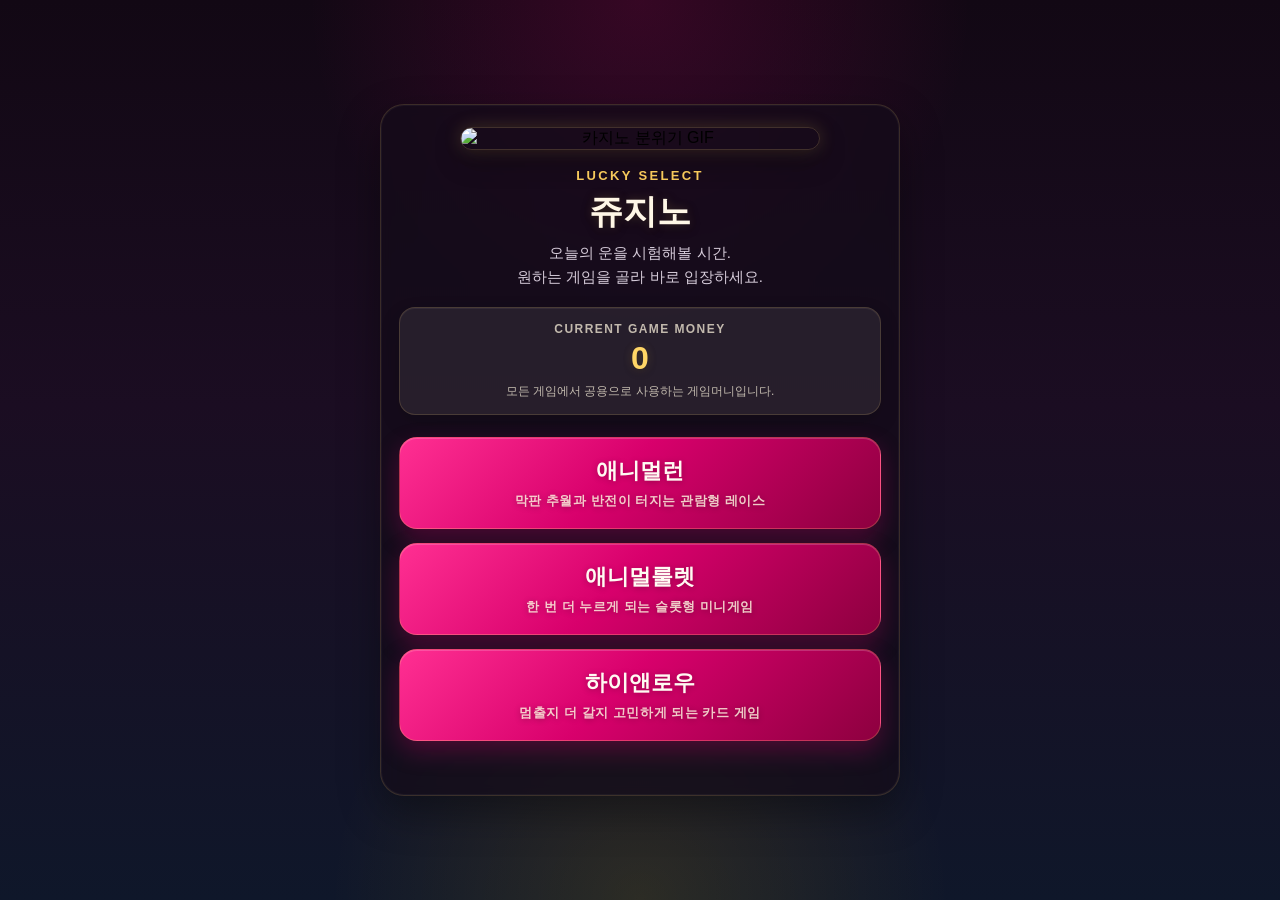
==== commit 2286c7f2: "Revert index changes to eliminate merge conflict" ====
--- a/index.html
+++ b/index.html
@@ -327,11 +327,6 @@
       <button class="btn" onclick="location.href='highlow.html'">
         하이앤로우
         <span>멈출지 더 갈지 고민하게 되는 카드 게임</span>
-      </button>
-
-      <button class="btn" onclick="location.href='dbstop.html'">
-        더블 오어 스탑
-        <span>두 배로 갈지, 지금 멈출지 선택하는 리스크 게임</span>
       </button>
     </div>
 
@@ -499,4 +494,4 @@
   </script>
 
 </body>
-</html>
+</html>
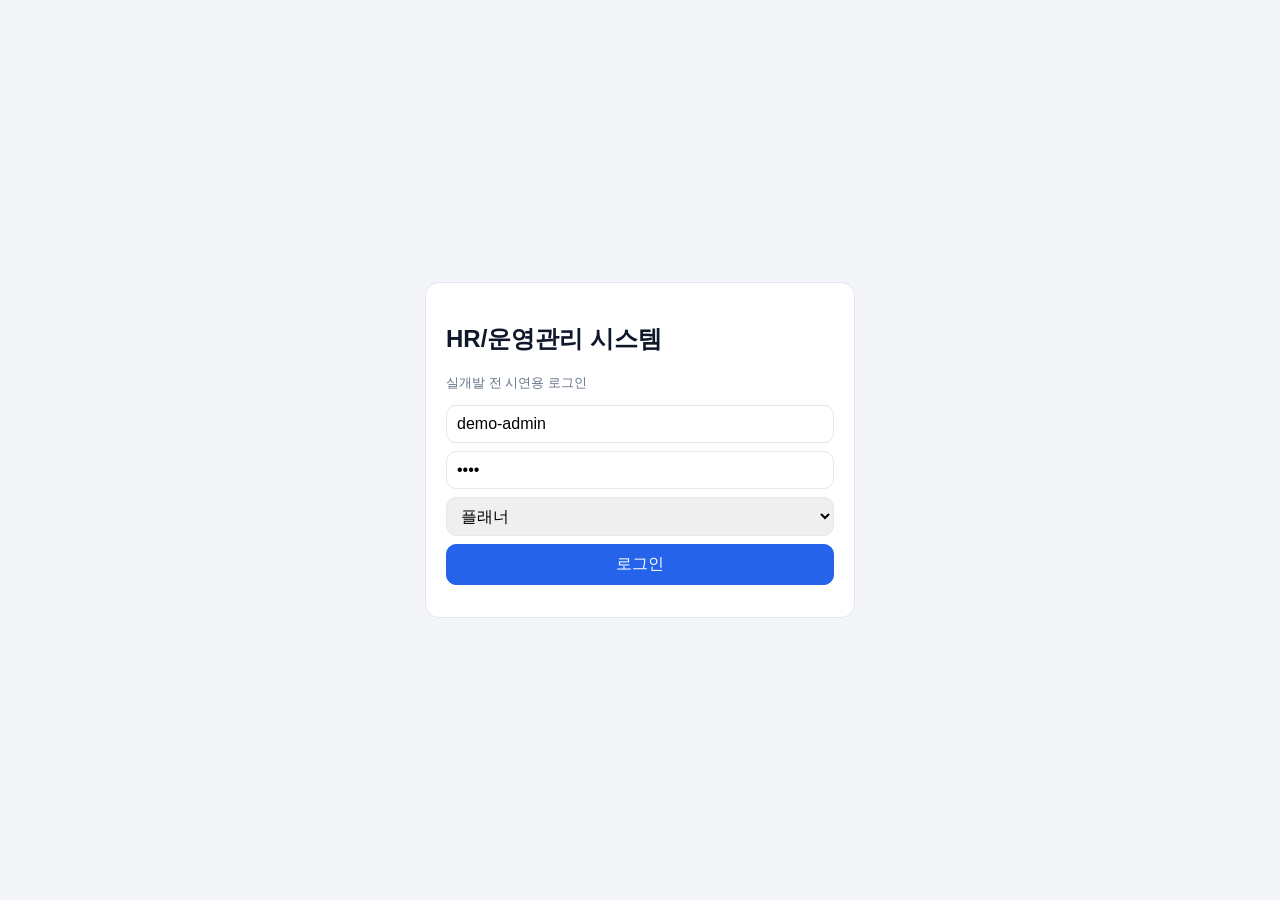
==== commit 152ef652: "feat: build runnable HR operations mockup pages" ====
--- a/index.html
+++ b/index.html
@@ -1,497 +1,36 @@
-<!DOCTYPE html>
+<!doctype html>
 <html lang="ko">
 <head>
-  <meta charset="UTF-8">
-  <meta name="viewport" content="width=device-width, initial-scale=1.0">
-  <title>메인페이지</title>
-  <style>
-    * {
-      box-sizing: border-box;
-    }
-
-    body {
-      margin: 0;
-      min-height: 100vh;
-      display: flex;
-      justify-content: center;
-      align-items: center;
-      padding: 24px 16px;
-      background:
-        radial-gradient(circle at top, rgba(216, 0, 108, 0.18), transparent 30%),
-        radial-gradient(circle at bottom, rgba(255, 196, 0, 0.12), transparent 28%),
-        linear-gradient(180deg, #120814 0%, #1b0d22 45%, #0f172a 100%);
-      font-family: 'Pretendard', sans-serif;
-    }
-
-    .container {
-      width: 100%;
-      max-width: 520px;
-      text-align: center;
-      background: rgba(20, 12, 26, 0.72);
-      border: 1px solid rgba(255, 215, 120, 0.16);
-      border-radius: 24px;
-      padding: 22px 18px 26px;
-      box-shadow:
-        0 16px 40px rgba(0, 0, 0, 0.35),
-        inset 0 0 0 1px rgba(255, 255, 255, 0.04);
-      backdrop-filter: blur(6px);
-      position: relative;
-    }
-
-    .hero-gif {
-      width: 100%;
-      max-width: 360px;
-      display: block;
-      margin: 0 auto 18px;
-      border-radius: 18px;
-      box-shadow:
-        0 10px 28px rgba(0, 0, 0, 0.32),
-        0 0 18px rgba(255, 214, 102, 0.18);
-      border: 1px solid rgba(255, 215, 120, 0.18);
-      user-select: none;
-      -webkit-user-drag: none;
-      cursor: pointer;
-    }
-
-    .sub-copy {
-      color: #f7c95b;
-      font-size: 13px;
-      font-weight: 700;
-      letter-spacing: 0.18em;
-      margin-bottom: 8px;
-      text-transform: uppercase;
-    }
-
-    h1 {
-      color: #fff7e6;
-      margin: 0 0 10px;
-      font-size: 34px;
-      line-height: 1.2;
-      text-shadow:
-        0 0 10px rgba(255, 213, 102, 0.18),
-        0 2px 12px rgba(0, 0, 0, 0.35);
-    }
-
-    .desc {
-      color: #d6ccda;
-      font-size: 15px;
-      line-height: 1.6;
-      margin: 0 0 18px;
-    }
-
-    .coin-box {
-      width: 100%;
-      margin: 0 auto 22px;
-      padding: 14px 16px;
-      border-radius: 16px;
-      background: rgba(255, 248, 239, 0.08);
-      border: 1px solid rgba(255, 215, 120, 0.16);
-      box-shadow:
-        inset 0 1px 0 rgba(255,255,255,0.06),
-        0 8px 20px rgba(0,0,0,0.16);
-    }
-
-    .coin-label {
-      color: rgba(255, 246, 224, 0.72);
-      font-size: 12px;
-      font-weight: 700;
-      letter-spacing: 0.12em;
-      margin-bottom: 6px;
-      text-transform: uppercase;
-    }
-
-    .coin-value {
-      color: #ffd666;
-      font-size: 32px;
-      font-weight: 900;
-      line-height: 1;
-      text-shadow:
-        0 0 10px rgba(255, 214, 102, 0.18),
-        0 2px 10px rgba(0, 0, 0, 0.3);
-    }
-
-    .coin-help {
-      color: rgba(255, 246, 224, 0.72);
-      font-size: 12px;
-      margin-top: 8px;
-      line-height: 1.5;
-    }
-
-    .btn-group {
-      display: flex;
-      flex-direction: column;
-      gap: 14px;
-    }
-
-    .btn {
-      display: block;
-      width: 100%;
-      min-height: 72px;
-      padding: 18px 20px;
-      font-size: 22px;
-      font-weight: 800;
-      color: #fffaf2;
-      background: linear-gradient(135deg, #ff2f92 0%, #d8006c 45%, #8d003f 100%);
-      border: 1px solid rgba(255, 214, 102, 0.24);
-      border-radius: 18px;
-      cursor: pointer;
-      transition: transform 0.2s ease, box-shadow 0.2s ease, filter 0.2s ease;
-      box-shadow:
-        0 10px 24px rgba(216, 0, 108, 0.28),
-        inset 0 1px 0 rgba(255, 255, 255, 0.18);
-      text-shadow: 0 1px 6px rgba(0, 0, 0, 0.28);
-    }
-
-    .btn:hover {
-      transform: translateY(-2px) scale(1.01);
-      filter: brightness(1.05);
-      box-shadow:
-        0 14px 30px rgba(216, 0, 108, 0.34),
-        0 0 18px rgba(255, 214, 102, 0.12),
-        inset 0 1px 0 rgba(255, 255, 255, 0.18);
-    }
-
-    .btn span {
-      display: block;
-      font-size: 13px;
-      font-weight: 600;
-      color: rgba(255, 246, 224, 0.82);
-      margin-top: 6px;
-      letter-spacing: 0.04em;
-    }
-
-    .admin-panel {
-      display: none;
-      margin-top: 18px;
-      padding: 14px;
-      border-radius: 16px;
-      background: rgba(255, 248, 239, 0.08);
-      border: 1px solid rgba(255, 215, 120, 0.16);
-      text-align: left;
-    }
-
-    .admin-panel.show {
-      display: block;
-    }
-
-    .admin-title {
-      color: #fff3d7;
-      font-size: 16px;
-      font-weight: 800;
-      margin-bottom: 12px;
-      text-align: center;
-    }
-
-    .admin-input {
-      width: 100%;
-      height: 48px;
-      margin-bottom: 10px;
-      padding: 0 14px;
-      border-radius: 12px;
-      border: 1px solid rgba(255, 214, 102, 0.22);
-      background: rgba(255,255,255,0.08);
-      color: #fff7e6;
-      font-size: 15px;
-      outline: none;
-    }
-
-    .admin-input::placeholder {
-      color: rgba(255, 247, 230, 0.55);
-    }
-
-    .admin-actions {
-      display: flex;
-      gap: 10px;
-      flex-wrap: wrap;
-    }
-
-    .admin-btn {
-      flex: 1;
-      min-width: 120px;
-      height: 48px;
-      border: none;
-      border-radius: 12px;
-      cursor: pointer;
-      font-weight: 800;
-      font-size: 15px;
-    }
-
-    .admin-btn.add {
-      background: linear-gradient(135deg, #ffb25b, #ff7b54);
-      color: #fff;
-    }
-
-    .admin-btn.close {
-      background: rgba(255,255,255,0.12);
-      color: #fff7e6;
-      border: 1px solid rgba(255,255,255,0.1);
-    }
-
-    .admin-hint {
-      margin-top: 10px;
-      font-size: 12px;
-      color: rgba(255, 246, 224, 0.68);
-      text-align: center;
-      line-height: 1.5;
-    }
-
-    .tap-status {
-      min-height: 18px;
-      margin-top: 10px;
-      font-size: 12px;
-      color: rgba(255, 214, 102, 0.75);
-      text-align: center;
-    }
-
-    @media (max-width: 640px) {
-      body {
-        padding: 16px 12px;
-        align-items: flex-start;
-      }
-
-      .container {
-        padding: 18px 14px 22px;
-        border-radius: 20px;
-      }
-
-      .hero-gif {
-        max-width: 100%;
-        margin-bottom: 16px;
-      }
-
-      .sub-copy {
-        font-size: 12px;
-        margin-bottom: 6px;
-      }
-
-      h1 {
-        font-size: 28px;
-        margin-bottom: 10px;
-      }
-
-      .desc {
-        font-size: 14px;
-        margin-bottom: 16px;
-      }
-
-      .coin-value {
-        font-size: 28px;
-      }
-
-      .btn {
-        min-height: 78px;
-        font-size: 24px;
-        border-radius: 16px;
-      }
-
-      .btn span {
-        font-size: 12px;
-      }
-    }
-  </style>
+  <meta charset="UTF-8" />
+  <meta name="viewport" content="width=device-width, initial-scale=1.0" />
+  <title>로그인 | HR/운영관리</title>
+  <link rel="stylesheet" href="assets/css/common.css" />
 </head>
 <body>
-
-  <div class="container">
-    <img
-      id="heroGif"
-      class="hero-gif"
-      src="https://media2.giphy.com/media/v1.Y2lkPTZjMDliOTUyOGY1ZzFyNG13NG11MTdpbDM4MHZ5aDdmaGh5eWk0ZXRyZzhmdG8zaCZlcD12MV9pbnRlcm5hbF9naWZfYnlfaWQmY3Q9Zw/PhdC5X5qr6mzK/giphy.gif"
-      alt="카지노 분위기 GIF"
-    >
-
-    <div class="sub-copy">LUCKY SELECT</div>
-    <h1>쥬지노</h1>
-    <p class="desc">
-      오늘의 운을 시험해볼 시간.<br>
-      원하는 게임을 골라 바로 입장하세요.
-    </p>
-
-    <div class="coin-box">
-      <div class="coin-label">CURRENT GAME MONEY</div>
-      <div class="coin-value" id="coinDisplay">100</div>
-      <div class="coin-help">모든 게임에서 공용으로 사용하는 게임머니입니다.</div>
-    </div>
-
-    <div class="btn-group" id="btnGroup">
-      <button class="btn" onclick="location.href='race.html'">
-        애니멀런
-        <span>막판 추월과 반전이 터지는 관람형 레이스</span>
-      </button>
-
-      <button class="btn" onclick="location.href='roulette.html'">
-        애니멀룰렛
-        <span>한 번 더 누르게 되는 슬롯형 미니게임</span>
-      </button>
-
-      <button class="btn" onclick="location.href='highlow.html'">
-        하이앤로우
-        <span>멈출지 더 갈지 고민하게 되는 카드 게임</span>
-      </button>
-    </div>
-
-    <div class="tap-status" id="tapStatus"></div>
-
-    <div class="admin-panel" id="adminPanel">
-      <div class="admin-title">관리자 모드</div>
-      <input
-        type="text"
-        id="btnNameInput"
-        class="admin-input"
-        placeholder="버튼 이름 예: highlow"
-      >
-      <input
-        type="text"
-        id="btnPageInput"
-        class="admin-input"
-        placeholder="이동 페이지 예: highlow.html"
-      >
-      <div class="admin-actions">
-        <button class="admin-btn add" id="addBtn">버튼 추가</button>
-        <button class="admin-btn close" id="closeAdminBtn">닫기</button>
+  <main class="login-shell">
+    <section class="login-card">
+      <h1>HR/운영관리 시스템</h1>
+      <p class="muted">실개발 전 시연용 로그인</p>
+      <div class="toolbar" style="flex-direction:column; align-items:stretch;">
+        <input id="userId" placeholder="아이디" value="demo-admin" />
+        <input id="userPw" type="password" placeholder="비밀번호" value="1234" />
+        <select id="roleSelect">
+          <option>플래너</option>
+          <option>점장</option>
+          <option>팀장</option>
+          <option>담당</option>
+          <option>사무실</option>
+        </select>
+        <button id="loginBtn" class="primary">로그인</button>
       </div>
-      <div class="admin-hint">
-        예시) 이름: highlow / 페이지: highlow.html
-      </div>
-    </div>
-  </div>
-
+    </section>
+  </main>
   <script>
-    const STORAGE_KEY = "joojino_custom_buttons_v1";
-    const COIN_KEY = "coin";
-
-    const heroGif = document.getElementById("heroGif");
-    const tapStatus = document.getElementById("tapStatus");
-    const adminPanel = document.getElementById("adminPanel");
-    const btnGroup = document.getElementById("btnGroup");
-    const btnNameInput = document.getElementById("btnNameInput");
-    const btnPageInput = document.getElementById("btnPageInput");
-    const addBtn = document.getElementById("addBtn");
-    const closeAdminBtn = document.getElementById("closeAdminBtn");
-    const coinDisplay = document.getElementById("coinDisplay");
-
-    let tapCount = 0;
-    let tapTimer = null;
-
-    function initCoin() {
-      let coin = Number(localStorage.getItem(COIN_KEY));
-      if (Number.isNaN(coin)) {
-        coin = 100;
-        localStorage.setItem(COIN_KEY, coin);
-      }
-      coinDisplay.textContent = coin;
-      coinDisplay.classList.remove("coin-positive", "coin-negative", "coin-neutral");
-      coinDisplay.classList.add(
-        coin > 0 ? "coin-positive" : coin < 0 ? "coin-negative" : "coin-neutral"
-      );
-    }
-
-    function escapeHtml(text) {
-      const div = document.createElement("div");
-      div.textContent = text;
-      return div.innerHTML;
-    }
-
-    function loadCustomButtons() {
-      try {
-        const raw = localStorage.getItem(STORAGE_KEY);
-        return raw ? JSON.parse(raw) : [];
-      } catch {
-        return [];
-      }
-    }
-
-    function saveCustomButtons(buttons) {
-      localStorage.setItem(STORAGE_KEY, JSON.stringify(buttons));
-    }
-
-    function createGameButton(name, page) {
-      const button = document.createElement("button");
-      button.className = "btn";
-      button.onclick = () => {
-        location.href = page;
-      };
-
-      button.innerHTML = `
-        ${escapeHtml(name)}
-        <span>${escapeHtml(page)} 로 이동</span>
-      `;
-
-      btnGroup.appendChild(button);
-    }
-
-    function renderCustomButtons() {
-      const customButtons = loadCustomButtons();
-      customButtons.forEach(item => {
-        if (item && item.name && item.page) {
-          createGameButton(item.name, item.page);
-        }
-      });
-    }
-
-    function openAdminPanel() {
-      adminPanel.classList.add("show");
-      tapStatus.textContent = "관리자 모드가 열렸습니다.";
-    }
-
-    function closeAdminPanel() {
-      adminPanel.classList.remove("show");
-      tapStatus.textContent = "";
-      btnNameInput.value = "";
-      btnPageInput.value = "";
-    }
-
-    function handleGifTap() {
-      tapCount += 1;
-
-      if (tapCount < 5) {
-        tapStatus.textContent = `관리자 모드까지 ${5 - tapCount}번 더 터치`;
-      }
-
-      clearTimeout(tapTimer);
-      tapTimer = setTimeout(() => {
-        tapCount = 0;
-        if (!adminPanel.classList.contains("show")) {
-          tapStatus.textContent = "";
-        }
-      }, 1600);
-
-      if (tapCount >= 5) {
-        tapCount = 0;
-        clearTimeout(tapTimer);
-        openAdminPanel();
-      }
-    }
-
-    function addCustomButton() {
-      const name = btnNameInput.value.trim();
-      const page = btnPageInput.value.trim();
-
-      if (!name || !page) {
-        tapStatus.textContent = "버튼 이름과 이동 페이지를 모두 입력하세요.";
-        return;
-      }
-
-      const buttons = loadCustomButtons();
-      buttons.push({ name, page });
-      saveCustomButtons(buttons);
-
-      createGameButton(name, page);
-
-      btnNameInput.value = "";
-      btnPageInput.value = "";
-      tapStatus.textContent = `버튼 "${name}" 이(가) 추가되었습니다.`;
-    }
-
-    heroGif.addEventListener("click", handleGifTap);
-    heroGif.addEventListener("touchstart", handleGifTap, { passive: true });
-
-    addBtn.addEventListener("click", addCustomButton);
-    closeAdminBtn.addEventListener("click", closeAdminPanel);
-
-    initCoin();
-    renderCustomButtons();
+    document.getElementById('loginBtn').addEventListener('click', function () {
+      const role = document.getElementById('roleSelect').value;
+      localStorage.setItem('mock_role', role);
+      location.href = 'front.html';
+    });
   </script>
-
 </body>
-</html>+</html>
--- a/assets/css/common.css
+++ b/assets/css/common.css
@@ -0,0 +1,155 @@
+:root {
+  --bg: #f3f5f9;
+  --card: #ffffff;
+  --primary: #2563eb;
+  --primary-soft: #dbeafe;
+  --text: #0f172a;
+  --muted: #64748b;
+  --border: #e2e8f0;
+  --success: #16a34a;
+  --warning: #d97706;
+  --danger: #dc2626;
+}
+* { box-sizing: border-box; }
+body {
+  margin: 0;
+  font-family: "Pretendard", "Noto Sans KR", sans-serif;
+  color: var(--text);
+  background: var(--bg);
+}
+a { text-decoration: none; color: inherit; }
+.page {
+  min-height: 100vh;
+  padding-bottom: 76px;
+}
+.top-header {
+  position: sticky;
+  top: 0;
+  z-index: 20;
+  background: #fff;
+  border-bottom: 1px solid var(--border);
+  padding: 14px 16px;
+  display: flex;
+  justify-content: space-between;
+  align-items: center;
+}
+.top-header .title { font-weight: 700; font-size: 18px; }
+.top-header .sub { font-size: 12px; color: var(--muted); margin-top: 4px; }
+.container { max-width: 1140px; margin: 0 auto; padding: 16px; }
+.banner {
+  border-radius: 12px;
+  background: linear-gradient(135deg, #1d4ed8, #3b82f6);
+  color: white;
+  padding: 14px;
+  margin-bottom: 14px;
+}
+.grid {
+  display: grid;
+  grid-template-columns: repeat(auto-fit, minmax(220px, 1fr));
+  gap: 12px;
+}
+.card {
+  background: var(--card);
+  border: 1px solid var(--border);
+  border-radius: 14px;
+  padding: 14px;
+  box-shadow: 0 2px 8px rgba(15, 23, 42, 0.03);
+}
+.card h3 { margin: 0 0 8px 0; font-size: 15px; }
+.metric { font-size: 28px; font-weight: 800; }
+.muted { color: var(--muted); font-size: 13px; }
+.toolbar {
+  display: flex;
+  gap: 8px;
+  flex-wrap: wrap;
+  margin-bottom: 12px;
+}
+input, select, button, textarea {
+  border: 1px solid var(--border);
+  border-radius: 10px;
+  padding: 9px 10px;
+  font: inherit;
+}
+button {
+  cursor: pointer;
+  background: #fff;
+}
+button.primary {
+  background: var(--primary);
+  color: white;
+  border-color: var(--primary);
+}
+button.ghost {
+  background: var(--primary-soft);
+  border-color: #bfdbfe;
+  color: #1d4ed8;
+}
+.table-wrap {
+  overflow: auto;
+  background: #fff;
+  border: 1px solid var(--border);
+  border-radius: 14px;
+}
+table { width: 100%; border-collapse: collapse; min-width: 820px; }
+th, td {
+  text-align: left;
+  padding: 11px;
+  border-bottom: 1px solid var(--border);
+  font-size: 14px;
+}
+th { background: #f8fafc; font-size: 13px; color: #334155; }
+.badge {
+  display: inline-flex;
+  align-items: center;
+  gap: 4px;
+  padding: 4px 8px;
+  border-radius: 999px;
+  font-size: 12px;
+  font-weight: 700;
+}
+.badge.on { background: #dcfce7; color: #166534; }
+.badge.off { background: #e2e8f0; color: #334155; }
+.badge.delay { background: #ffedd5; color: #9a3412; }
+.badge.free { background: #ede9fe; color: #5b21b6; }
+.badge.pending { background: #fef9c3; color: #854d0e; }
+.badge.lock { background: #fee2e2; color: #991b1b; }
+.bottom-nav {
+  position: fixed;
+  bottom: 0;
+  left: 0;
+  right: 0;
+  background: #fff;
+  border-top: 1px solid var(--border);
+  display: grid;
+  grid-template-columns: repeat(7, 1fr);
+  z-index: 30;
+}
+.bottom-nav a {
+  text-align: center;
+  padding: 10px 2px;
+  font-size: 12px;
+  color: #475569;
+}
+.bottom-nav a.active { color: var(--primary); font-weight: 700; }
+.login-shell {
+  min-height: 100vh;
+  display: grid;
+  place-items: center;
+  padding: 16px;
+}
+.login-card {
+  width: min(430px, 100%);
+  background: #fff;
+  border-radius: 14px;
+  border: 1px solid var(--border);
+  padding: 20px;
+}
+.tree ul { list-style: none; padding-left: 14px; margin: 8px 0; }
+.tree li { margin: 8px 0; }
+.tree .node { background:#fff; border:1px solid var(--border); border-radius:10px; padding:8px 10px; display:inline-block; }
+.kv { display:grid; grid-template-columns: 120px 1fr; gap:8px; font-size:14px; }
+.hidden { display: none !important; }
+@media (max-width: 720px) {
+  .bottom-nav { grid-template-columns: repeat(4, 1fr); }
+  .top-header .title { font-size:16px; }
+}
